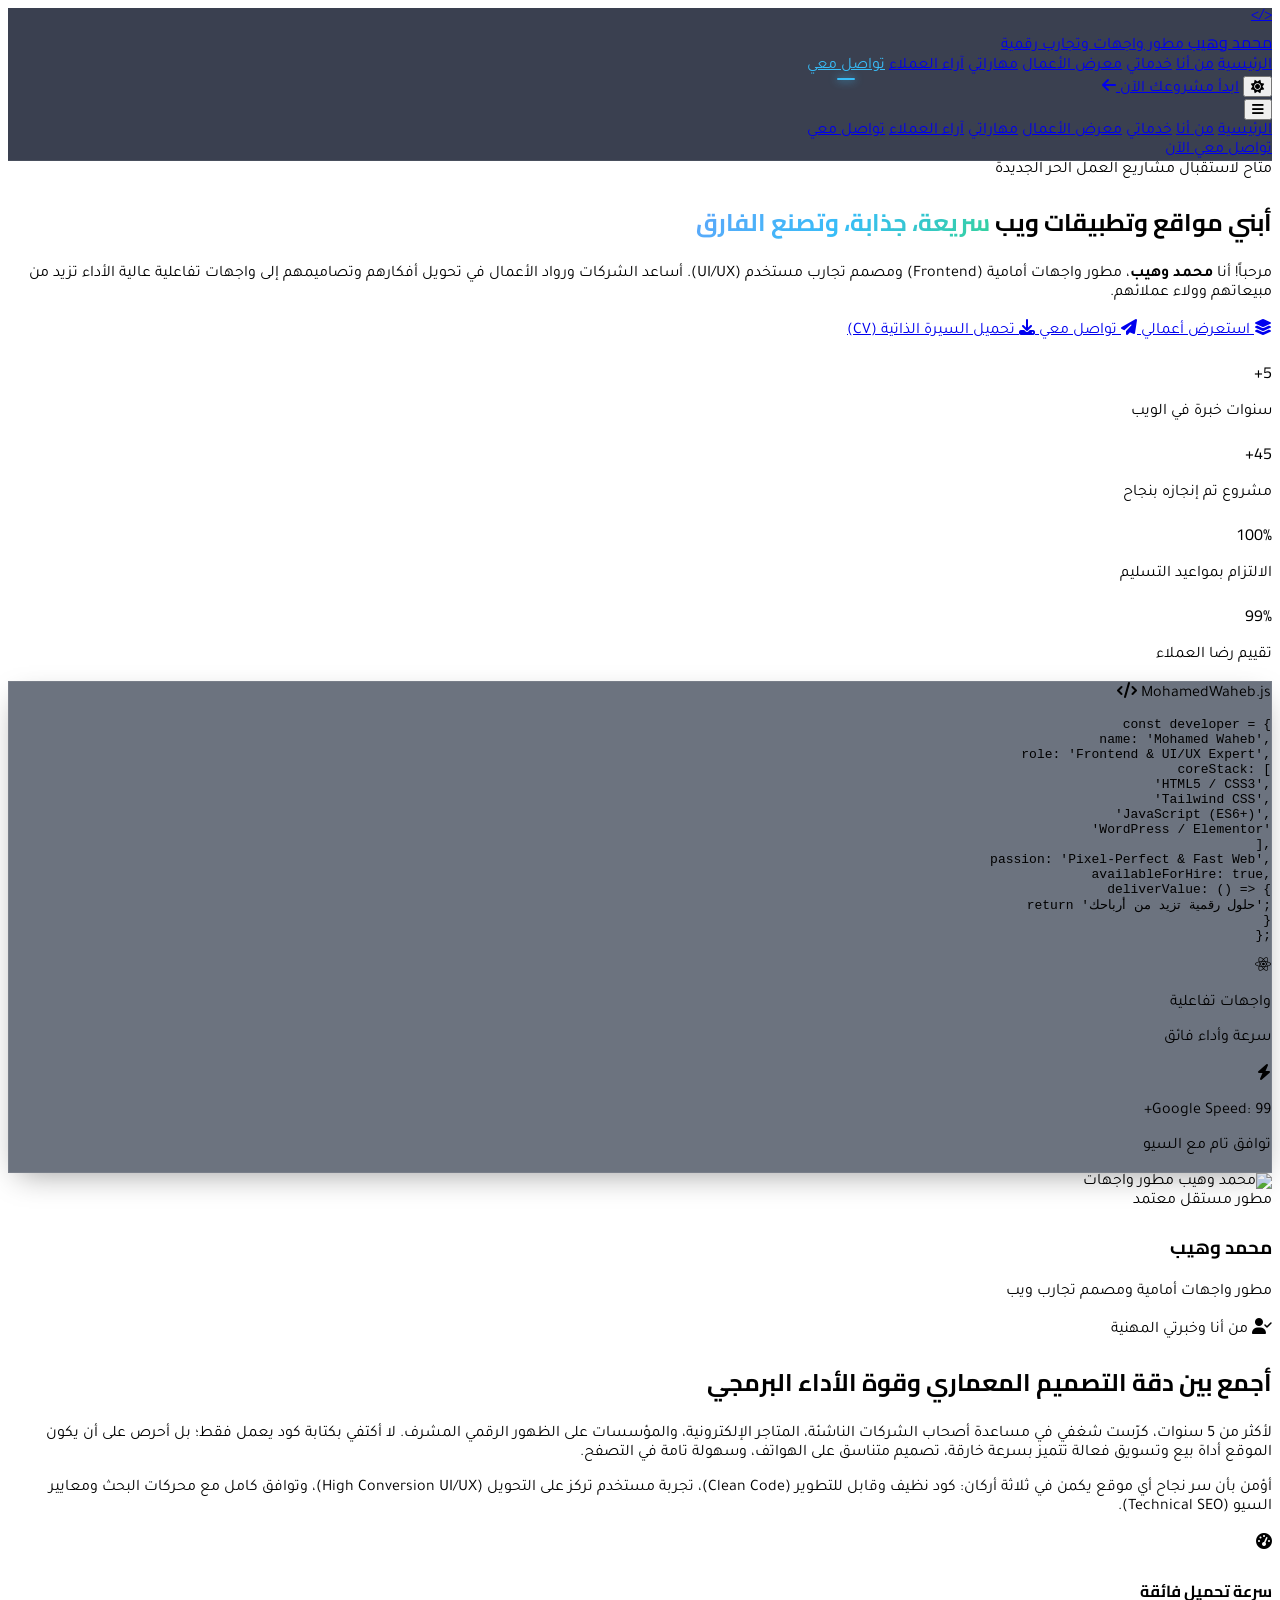
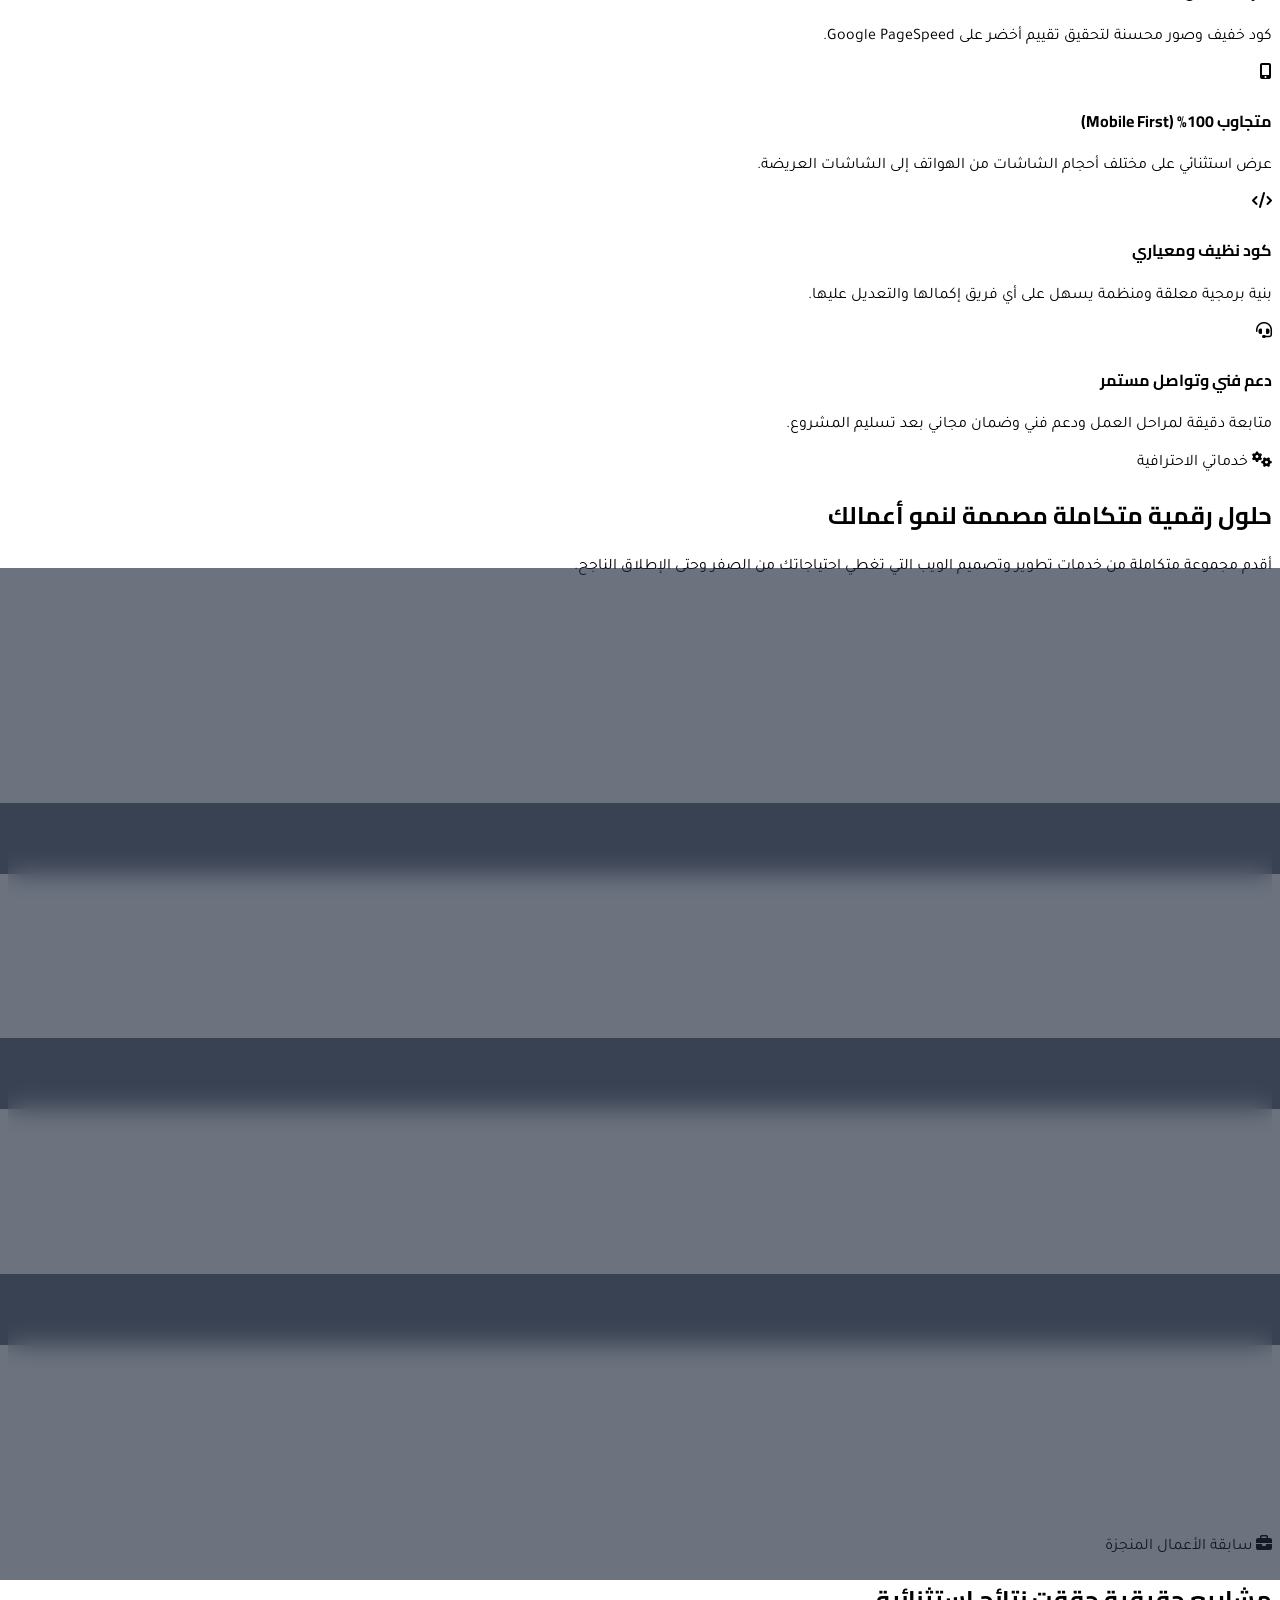
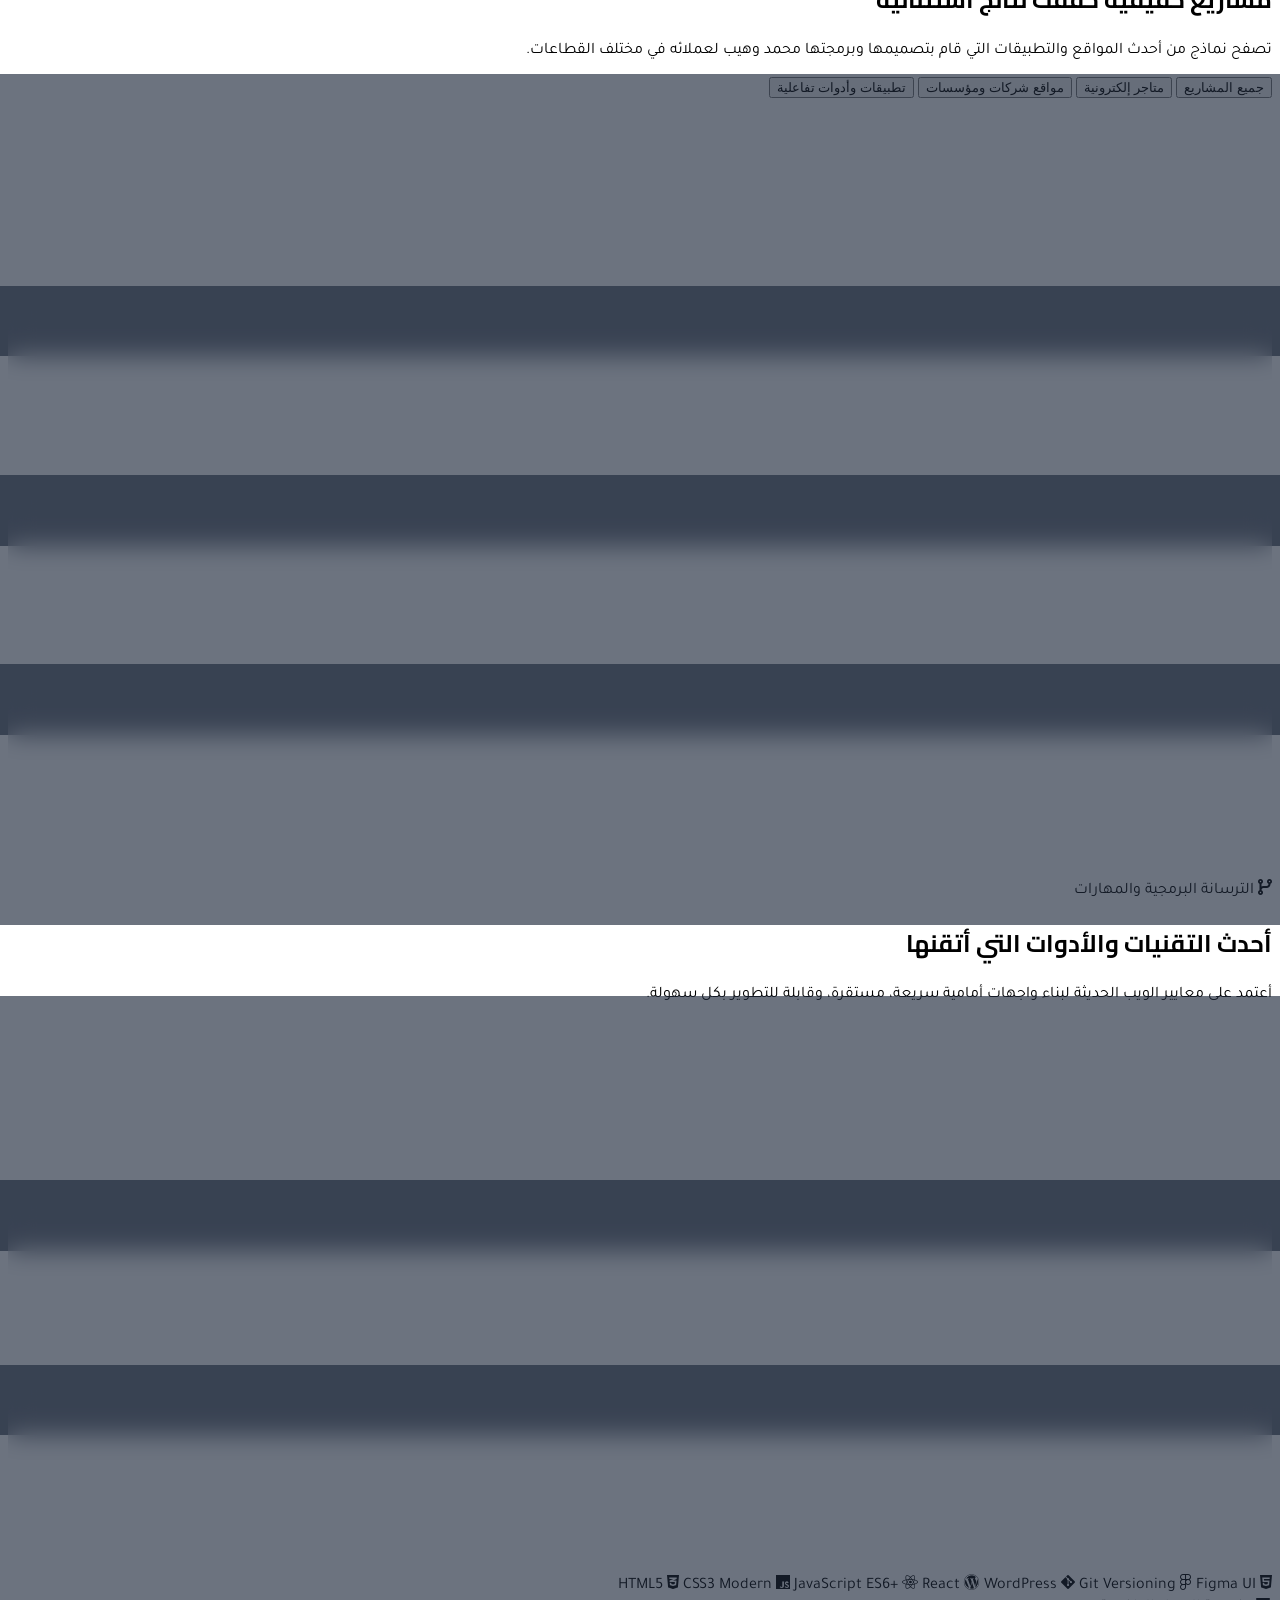
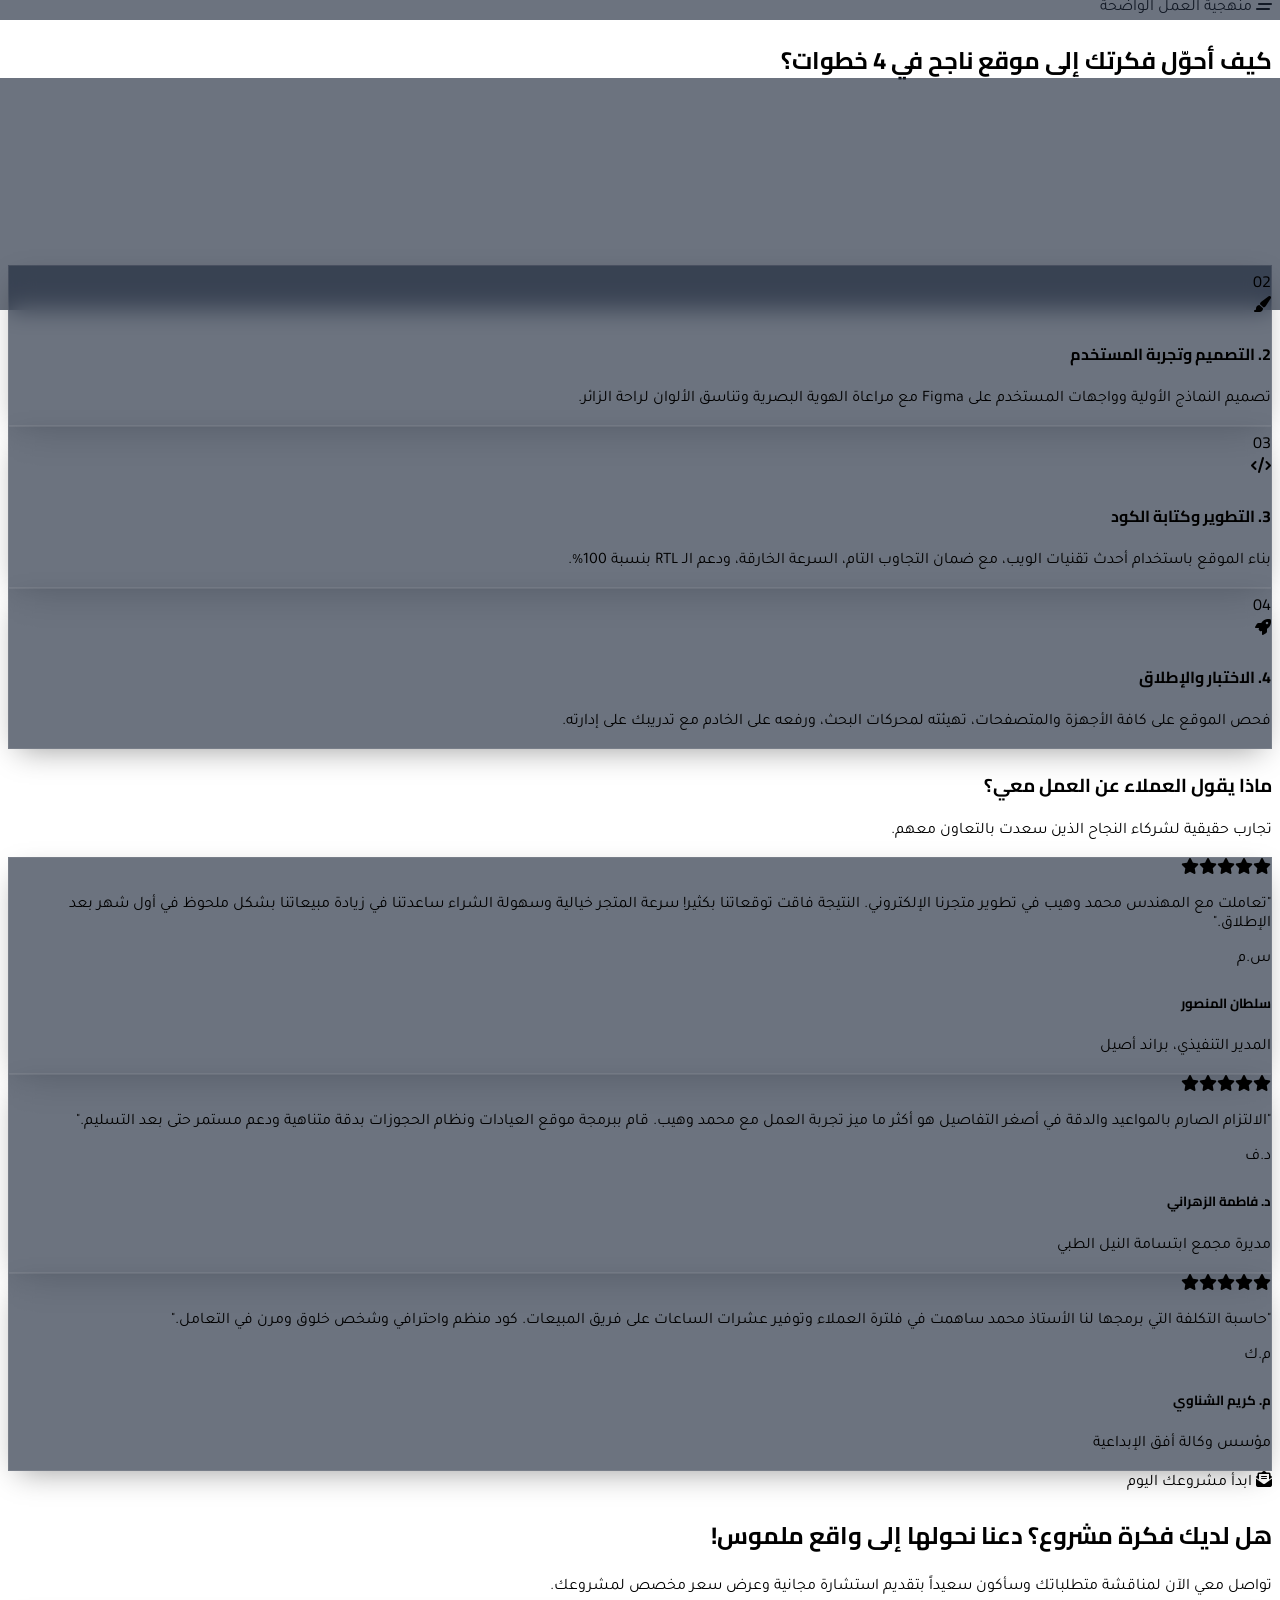
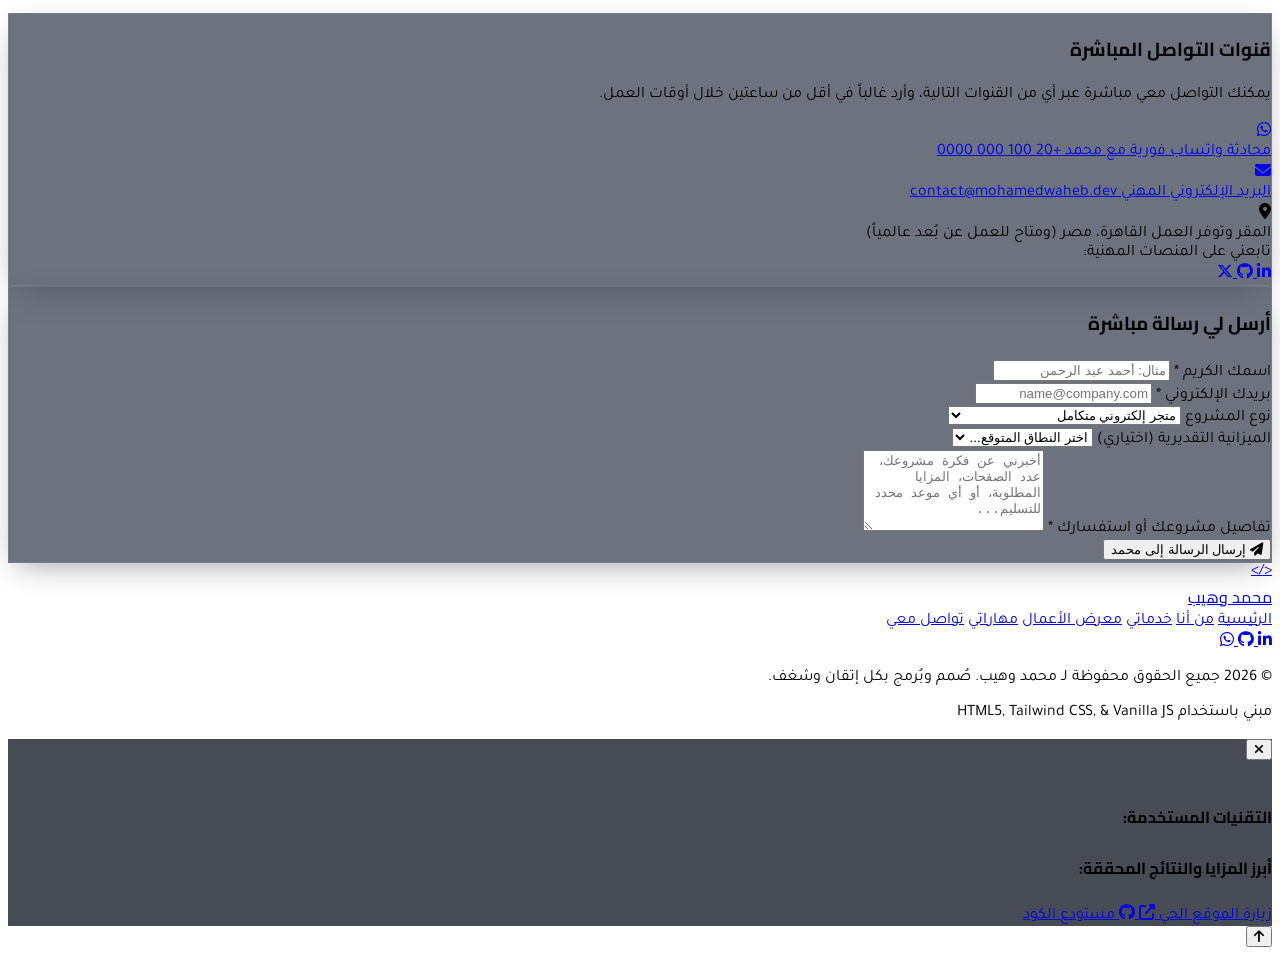
==== mohamed-waheb.html @ 2d51aac2 "feat: Initial commit for Mohamed Waheb Portfolio with GitHub Pages auto-deploy" ====
<!DOCTYPE html>
<html lang="ar" dir="rtl" class="dark">
<head>
  <meta charset="UTF-8">
  <meta name="viewport" content="width=device-width, initial-scale=1.0">
  <meta http-equiv="X-UA-Compatible" content="ie=edge">
  <title>محمد وهيب | مطور واجهات أمامية ومصمم مواقع وتطبيقات ويب (Frontend & UI/UX Developer)</title>
  
  <!-- تعريف الميتا لمحركات البحث والشبكات الاجتماعية (SEO Meta Tags) -->
  <meta name="description" content="معرض أعمال وموقع شخصي لمحمد وهيب، مطور واجهات أمامية ومصمم تجارب مستخدم حر. متخصص في بناء مواقع شركات ومتاجر إلكترونية وحلول ويب سريعة وعصرية.">
  <meta name="keywords" content="محمد وهيب, Mohamed Waheb, مطور واجهات أمامية, مصمم مواقع, برمجة ويب, Tailwind CSS, JavaScript, مطور فرونت إند, Freelance Web Developer, معارض أعمال">
  <meta name="author" content="محمد وهيب">
  
  <!-- Tailwind CSS CDN -->
  <script src="https://cdn.tailwindcss.com"></script>
  <script>
    tailwind.config = {
      darkMode: 'class',
      theme: {
        extend: {
          colors: {
            brand: {
              50: '#f0f9ff',
              100: '#e0f2fe',
              200: '#bae6fd',
              300: '#7dd3fc',
              400: '#38bdf8',
              500: '#0ea5e9',
              600: '#0284c7',
              700: '#0369a1',
              800: '#075985',
              900: '#0c4a6e',
            },
            darkBg: '#0b0f19',
            darkCard: '#131b2e',
            darkBorder: '#1e293b'
          },
          fontFamily: {
            heading: ['Cairo', 'sans-serif'],
            body: ['Tajawal', 'sans-serif'],
          }
        }
      }
    }
  </script>

  <!-- Google Fonts: Cairo & Tajawal -->
  <link rel="preconnect" href="https://fonts.googleapis.com">
  <link rel="preconnect" href="https://fonts.gstatic.com" crossorigin>
  <link href="https://fonts.googleapis.com/css2?family=Cairo:wght@400;600;700;800;900&family=Tajawal:wght@400;500;700;800&display=swap" rel="stylesheet">

  <!-- Font Awesome 6 Icons -->
  <link rel="stylesheet" href="https://cdnjs.cloudflare.com/ajax/libs/font-awesome/6.5.1/css/all.min.css">

  <!-- ملف التنسيقات المخصص -->
  <style>
/* ==========================================================================
   ملف التنسيقات الإضافية والمخصصة (Custom Styles & Animations)
   لـ موقع معرض الأعمال الشخصي (Portfolio) - محمد وهيب
   ========================================================================== */

/* استيراد الخطوط العربية الفاخرة من Google Fonts */
@import url('https://fonts.googleapis.com/css2?family=Cairo:wght@300;400;500;600;700;800;900&family=Tajawal:wght@300;400;500;700;800&display=swap');

:root {
  --font-heading: 'Cairo', system-ui, -apple-system, sans-serif;
  --font-body: 'Tajawal', system-ui, -apple-system, sans-serif;
  
  /* ألوان النيون والتوهج */
  --primary-glow: rgba(59, 130, 246, 0.5);
  --accent-glow: rgba(14, 165, 233, 0.4);
  --emerald-glow: rgba(16, 185, 129, 0.4);
}

/* التمرير السلس وتنسيق الخطوط */
html {
  scroll-behavior: smooth;
  font-family: var(--font-body);
}

body {
  font-family: var(--font-body);
  overflow-x: hidden;
  direction: rtl;
  text-align: right;
}

h1, h2, h3, h4, h5, h6, .font-heading {
  font-family: var(--font-heading);
}

/* شريط التمرير المخصص (Custom Scrollbar) */
::-webkit-scrollbar {
  width: 9px;
}

::-webkit-scrollbar-track {
  background: #0f172a;
}

::-webkit-scrollbar-thumb {
  background: #334155;
  border-radius: 6px;
  border: 2px solid #0f172a;
}

::-webkit-scrollbar-thumb:hover {
  background: #3b82f6;
}

/* تأثيرات الزجاج الشفاف الفاخر (Glassmorphism) */
.glass-nav {
  background: rgba(15, 23, 42, 0.82);
  backdrop-filter: blur(16px);
  -webkit-backdrop-filter: blur(16px);
  border-bottom: 1px solid rgba(255, 255, 255, 0.08);
}

.light .glass-nav {
  background: rgba(255, 255, 255, 0.88);
  border-bottom: 1px solid rgba(0, 0, 0, 0.06);
}

.glass-card {
  background: rgba(30, 41, 59, 0.65);
  backdrop-filter: blur(12px);
  -webkit-backdrop-filter: blur(12px);
  border: 1px solid rgba(255, 255, 255, 0.08);
  box-shadow: 0 10px 30px -10px rgba(0, 0, 0, 0.4);
  transition: all 0.35s cubic-bezier(0.4, 0, 0.2, 1);
}

.light .glass-card {
  background: rgba(255, 255, 255, 0.85);
  border: 1px solid rgba(226, 232, 240, 0.8);
  box-shadow: 0 10px 30px -10px rgba(0, 0, 0, 0.06);
}

.glass-card:hover {
  transform: translateY(-5px);
  border-color: rgba(59, 130, 246, 0.4);
  box-shadow: 0 20px 35px -12px rgba(59, 130, 246, 0.2);
}

/* تأثير التوهج المخصص (Glow Effects) */
.glow-primary {
  box-shadow: 0 0 25px var(--primary-glow);
}

.glow-accent {
  box-shadow: 0 0 25px var(--accent-glow);
}

.text-gradient {
  background: linear-gradient(135deg, #60a5fa 0%, #38bdf8 50%, #34d399 100%);
  -webkit-background-clip: text;
  -webkit-text-fill-color: transparent;
}

.text-gradient-purple {
  background: linear-gradient(135deg, #a78bfa 0%, #60a5fa 100%);
  -webkit-background-clip: text;
  -webkit-text-fill-color: transparent;
}

/* خطوط خلفية شبكية ديناميكية (Grid Background) */
.bg-grid-pattern {
  background-size: 40px 40px;
  background-image: 
    linear-gradient(to right, rgba(255, 255, 255, 0.04) 1px, transparent 1px),
    linear-gradient(to bottom, rgba(255, 255, 255, 0.04) 1px, transparent 1px);
}

.light .bg-grid-pattern {
  background-image: 
    linear-gradient(to right, rgba(0, 0, 0, 0.04) 1px, transparent 1px),
    linear-gradient(to bottom, rgba(0, 0, 0, 0.04) 1px, transparent 1px);
}

/* حركة عائمة (Float Animation) */
@keyframes float {
  0%, 100% {
    transform: translateY(0px) rotate(0deg);
  }
  50% {
    transform: translateY(-10px) rotate(1deg);
  }
}

.animate-float-slow {
  animation: float 6s ease-in-out infinite;
}

.animate-float-delayed {
  animation: float 7s ease-in-out 2s infinite;
}

/* تأثير النبض الخافت للأضواء الخلفية */
@keyframes pulseGlow {
  0%, 100% {
    opacity: 0.4;
    transform: scale(1);
  }
  50% {
    opacity: 0.7;
    transform: scale(1.08);
  }
}

.animate-pulse-glow {
  animation: pulseGlow 8s ease-in-out infinite;
}

/* أنيميشن ظهور بطاقات المشاريع عند التصفية */
@keyframes projectFadeIn {
  from {
    opacity: 0;
    transform: translateY(16px) scale(0.97);
  }
  to {
    opacity: 1;
    transform: translateY(0) scale(1);
  }
}

.project-item {
  transition: all 0.4s cubic-bezier(0.4, 0, 0.2, 1);
}

.project-item.fade-in {
  animation: projectFadeIn 0.45s ease-out forwards;
}

.project-item.hide {
  display: none;
}

/* تصميم حالة النشاط في شريط التنقل والأزرار */
.nav-link.active {
  color: #38bdf8 !important;
  position: relative;
}

.nav-link.active::after {
  content: '';
  position: absolute;
  bottom: -6px;
  right: 50%;
  transform: translateX(50%);
  width: 18px;
  height: 2.5px;
  background: #38bdf8;
  border-radius: 9999px;
  box-shadow: 0 0 8px #38bdf8;
}

/* تنسيق المودال (نافذة التفاصيل المنبثقة) */
.modal-backdrop {
  background: rgba(10, 15, 29, 0.75);
  backdrop-filter: blur(8px);
}

/* إشعار التوست (Toast Notification) */
#toastNotification {
  transform: translateY(120%);
  transition: transform 0.4s cubic-bezier(0.175, 0.885, 0.32, 1.275);
}

#toastNotification.show {
  transform: translateY(0);
}

</style>
</head>

<body class="bg-[#0b0f19] text-slate-200 antialiased selection:bg-sky-500 selection:text-white transition-colors duration-300">

  <!-- ==========================================================================
       1. الشريط العلوي والتنقل (Sticky Navbar)
       ========================================================================== -->
  <header id="mainNav" class="fixed top-0 left-0 right-0 z-50 transition-all duration-300 glass-nav">
    <div class="max-w-7xl mx-auto px-4 sm:px-6 lg:px-8">
      <div class="flex items-center justify-between h-20">
        
        <!-- الشعار الشخصي -->
        <a href="#hero" class="flex items-center gap-3 group">
          <div class="w-11 h-11 rounded-xl bg-gradient-to-br from-sky-500 to-indigo-600 flex items-center justify-center text-white font-bold text-lg shadow-lg shadow-sky-500/25 group-hover:scale-105 transition-transform">
            <span class="font-mono">&lt;/&gt;</span>
          </div>
          <div>
            <span class="font-heading font-extrabold text-xl tracking-tight text-white block">محمد وهيب</span>
            <span class="text-xs text-sky-400 font-medium">مطور واجهات وتجارب رقمية</span>
          </div>
        </a>

        <!-- روابط القائمة لشاشات الكمبيوتر -->
        <nav class="hidden lg:flex items-center gap-8 text-sm font-medium text-slate-300">
          <a href="#hero" class="nav-link active hover:text-sky-400 transition-colors py-1">الرئيسية</a>
          <a href="#about" class="nav-link hover:text-sky-400 transition-colors py-1">من أنا</a>
          <a href="#services" class="nav-link hover:text-sky-400 transition-colors py-1">خدماتي</a>
          <a href="#portfolio" class="nav-link hover:text-sky-400 transition-colors py-1">معرض الأعمال</a>
          <a href="#skills" class="nav-link hover:text-sky-400 transition-colors py-1">مهاراتي</a>
          <a href="#testimonials" class="nav-link hover:text-sky-400 transition-colors py-1">آراء العملاء</a>
          <a href="#contact" class="nav-link hover:text-sky-400 transition-colors py-1">تواصل معي</a>
        </nav>

        <!-- أزرار الإجراء السريع وزر النمط -->
        <div class="hidden sm:flex items-center gap-4">
          <!-- زر التبديل بين الوضع الليلي والنهاري -->
          <button id="themeToggle" type="button" aria-label="تبديل الوضع" class="w-10 h-10 rounded-xl bg-slate-800/80 border border-slate-700/60 flex items-center justify-center hover:bg-slate-700 text-slate-300 transition-all">
            <i id="themeIcon" class="fas fa-sun text-amber-400 text-lg"></i>
          </button>

          <!-- زر تحميل السيرة الذاتية أو التواصل -->
          <a href="#contact" class="inline-flex items-center gap-2 px-5 py-2.5 rounded-xl bg-gradient-to-r from-sky-500 to-blue-600 text-white font-semibold text-sm shadow-lg shadow-sky-500/25 hover:shadow-sky-500/40 hover:-translate-y-0.5 transition-all">
            <span>ابدأ مشروعك الآن</span>
            <i class="fas fa-arrow-left text-xs"></i>
          </a>
        </div>

        <!-- زر القائمة للهواتف (Hamburger) -->
        <div class="flex items-center gap-2 lg:hidden">
          <button id="mobileMenuBtn" aria-label="فتح القائمة" class="p-2.5 rounded-xl bg-slate-800/80 border border-slate-700 text-slate-200 hover:text-white">
            <i class="fas fa-bars text-xl"></i>
          </button>
        </div>

      </div>
    </div>

    <!-- القائمة المنسدلة للهواتف الذكية (Mobile Menu Drawer) -->
    <div id="mobileMenu" class="hidden lg:hidden bg-slate-900/95 border-b border-slate-800 px-4 pt-3 pb-6 space-y-3 backdrop-blur-xl">
      <a href="#hero" class="mobile-nav-link block px-3 py-2 rounded-lg text-base font-medium text-slate-200 hover:bg-slate-800 hover:text-sky-400">الرئيسية</a>
      <a href="#about" class="mobile-nav-link block px-3 py-2 rounded-lg text-base font-medium text-slate-200 hover:bg-slate-800 hover:text-sky-400">من أنا</a>
      <a href="#services" class="mobile-nav-link block px-3 py-2 rounded-lg text-base font-medium text-slate-200 hover:bg-slate-800 hover:text-sky-400">خدماتي</a>
      <a href="#portfolio" class="mobile-nav-link block px-3 py-2 rounded-lg text-base font-medium text-slate-200 hover:bg-slate-800 hover:text-sky-400">معرض الأعمال</a>
      <a href="#skills" class="mobile-nav-link block px-3 py-2 rounded-lg text-base font-medium text-slate-200 hover:bg-slate-800 hover:text-sky-400">مهاراتي</a>
      <a href="#testimonials" class="mobile-nav-link block px-3 py-2 rounded-lg text-base font-medium text-slate-200 hover:bg-slate-800 hover:text-sky-400">آراء العملاء</a>
      <a href="#contact" class="mobile-nav-link block px-3 py-2 rounded-lg text-base font-medium text-slate-200 hover:bg-slate-800 hover:text-sky-400">تواصل معي</a>
      <div class="pt-4 border-t border-slate-800 flex items-center justify-between">
        <a href="#contact" class="w-full text-center py-2.5 rounded-xl bg-sky-500 text-white font-semibold text-sm">تواصل معي الآن</a>
      </div>
    </div>
  </header>


  <!-- ==========================================================================
       2. القسم الترحيبي (Hero Section)
       ========================================================================== -->
  <section id="hero" class="relative pt-36 pb-20 md:pt-44 md:pb-28 overflow-hidden bg-grid-pattern">
    <!-- توهجات ضوئية خلفية ناعمة -->
    <div class="absolute top-1/4 right-1/4 w-96 h-96 bg-sky-500/15 rounded-full blur-3xl pointer-events-none animate-pulse-glow"></div>
    <div class="absolute bottom-10 left-10 w-80 h-80 bg-indigo-500/15 rounded-full blur-3xl pointer-events-none animate-pulse-glow"></div>

    <div class="max-w-7xl mx-auto px-4 sm:px-6 lg:px-8 relative z-10">
      <div class="grid grid-cols-1 lg:grid-cols-12 gap-12 items-center">
        
        <!-- العمود الأيمن: النص الترويجي والأزرار -->
        <div class="lg:col-span-7 space-y-7 text-center lg:text-right">
          
          <!-- شارة التوفر للعمل الحر -->
          <div class="inline-flex items-center gap-2.5 px-4 py-2 rounded-full bg-slate-800/90 border border-slate-700/80 shadow-inner">
            <span class="relative flex h-3 w-3">
              <span class="animate-ping absolute inline-flex h-full w-full rounded-full bg-emerald-400 opacity-75"></span>
              <span class="relative inline-flex rounded-full h-3 w-3 bg-emerald-500"></span>
            </span>
            <span class="text-xs md:text-sm font-semibold text-slate-300">متاح لاستقبال مشاريع العمل الحر الجديدة</span>
          </div>

          <!-- العنوان الرئيسي -->
          <h1 class="text-3xl sm:text-4xl md:text-5xl lg:text-6xl font-extrabold font-heading text-white leading-tight">
            أبني مواقع وتطبيقات ويب 
            <span class="text-gradient block mt-2">سريعة، جذابة، وتصنع الفارق</span>
          </h1>

          <!-- الوصف الترويجي القصير -->
          <p class="text-base sm:text-lg md:text-xl text-slate-300 max-w-2xl leading-relaxed mx-auto lg:mx-0">
            مرحباً! أنا <strong class="text-white">محمد وهيب</strong>، مطور واجهات أمامية (Frontend) ومصمم تجارب مستخدم (UI/UX). أساعد الشركات ورواد الأعمال في تحويل أفكارهم وتصاميمهم إلى واجهات تفاعلية عالية الأداء تزيد من مبيعاتهم وولاء عملائهم.
          </p>

          <!-- أزرار الدعوة إلى اتخاذ إجراء (CTAs) -->
          <div class="flex flex-wrap items-center justify-center lg:justify-start gap-4 pt-2">
            <a href="#portfolio" class="inline-flex items-center justify-center gap-3 px-7 py-4 rounded-xl bg-gradient-to-r from-sky-500 via-sky-600 to-blue-600 text-white font-bold text-base shadow-xl shadow-sky-500/25 hover:shadow-sky-500/40 hover:-translate-y-1 transition-all">
              <i class="fas fa-layer-group"></i>
              <span>استعرض أعمالي</span>
            </a>

            <a href="#contact" class="inline-flex items-center justify-center gap-3 px-7 py-4 rounded-xl bg-slate-800/80 hover:bg-slate-700/80 border border-slate-700 text-slate-200 hover:text-white font-semibold text-base transition-all">
              <i class="fas fa-paper-plane text-sky-400"></i>
              <span>تواصل معي</span>
            </a>

            <a href="#contact" download class="inline-flex items-center justify-center gap-2 px-5 py-4 rounded-xl text-slate-400 hover:text-sky-400 text-sm font-medium transition-colors">
              <i class="fas fa-download"></i>
              <span>تحميل السيرة الذاتية (CV)</span>
            </a>
          </div>

          <!-- إحصائيات سريعة بالهيرو -->
          <div class="pt-8 border-t border-slate-800/80 grid grid-cols-2 sm:grid-cols-4 gap-6 text-center lg:text-right">
            <div>
              <p class="text-2xl sm:text-3xl font-extrabold font-heading text-white counter-value" data-target="5" data-suffix="+">0</p>
              <p class="text-xs sm:text-sm text-slate-400 mt-1">سنوات خبرة في الويب</p>
            </div>
            <div>
              <p class="text-2xl sm:text-3xl font-extrabold font-heading text-white counter-value" data-target="45" data-suffix="+">0</p>
              <p class="text-xs sm:text-sm text-slate-400 mt-1">مشروع تم إنجازه بنجاح</p>
            </div>
            <div>
              <p class="text-2xl sm:text-3xl font-extrabold font-heading text-emerald-400 counter-value" data-target="100" data-suffix="%">0</p>
              <p class="text-xs sm:text-sm text-slate-400 mt-1">الالتزام بمواعيد التسليم</p>
            </div>
            <div>
              <p class="text-2xl sm:text-3xl font-extrabold font-heading text-sky-400 counter-value" data-target="99" data-suffix="%">0</p>
              <p class="text-xs sm:text-sm text-slate-400 mt-1">تقييم رضا العملاء</p>
            </div>
          </div>

        </div>

        <!-- العمود الأيسر: المجسم البصري وكود المعاينة التفاعلي -->
        <div class="lg:col-span-5 relative flex items-center justify-center">
          
          <!-- بطاقة المحاكاة البرمجية الفاخرة (Code Mockup Card) -->
          <div class="w-full max-w-md bg-slate-900/90 border border-slate-800 rounded-2xl shadow-2xl p-6 relative z-10 glass-card">
            
            <!-- أزرار نافذة نظام التشغيل -->
            <div class="flex items-center justify-between pb-4 mb-4 border-b border-slate-800 text-xs text-slate-400">
              <div class="flex items-center gap-2">
                <span class="w-3 h-3 rounded-full bg-rose-500 inline-block"></span>
                <span class="w-3 h-3 rounded-full bg-amber-500 inline-block"></span>
                <span class="w-3 h-3 rounded-full bg-emerald-500 inline-block"></span>
              </div>
              <span class="font-mono text-xs text-slate-400">MohamedWaheb.js</span>
              <i class="fas fa-code text-slate-500"></i>
            </div>

            <!-- مقتطف كود تعريفي منمق باسم محمد وهيب -->
            <pre class="font-mono text-xs sm:text-sm text-slate-300 overflow-x-auto leading-relaxed" dir="ltr"><code><span class="text-purple-400">const</span> <span class="text-sky-400">developer</span> = {
  <span class="text-slate-400">name:</span> <span class="text-emerald-400">'Mohamed Waheb'</span>,
  <span class="text-slate-400">role:</span> <span class="text-emerald-400">'Frontend & UI/UX Expert'</span>,
  <span class="text-slate-400">coreStack:</span> [
    <span class="text-amber-300">'HTML5 / CSS3'</span>,
    <span class="text-sky-300">'Tailwind CSS'</span>,
    <span class="text-yellow-300">'JavaScript (ES6+)'</span>,
    <span class="text-indigo-300">'WordPress / Elementor'</span>
  ],
  <span class="text-slate-400">passion:</span> <span class="text-emerald-400">'Pixel-Perfect & Fast Web'</span>,
  <span class="text-slate-400">availableForHire:</span> <span class="text-rose-400">true</span>,
  <span class="text-purple-400">deliverValue:</span> () => {
    <span class="text-purple-400">return</span> <span class="text-emerald-400">'حلول رقمية تزيد من أرباحك'</span>;
  }
};</code></pre>

            <!-- بطاقة مهارة عائمة 1 -->
            <div class="absolute -top-5 -left-5 bg-slate-800 border border-slate-700 px-4 py-2.5 rounded-xl shadow-xl flex items-center gap-3 animate-float-slow">
              <i class="fab fa-react text-sky-400 text-xl"></i>
              <div>
                <p class="text-xs font-bold text-white">واجهات تفاعلية</p>
                <p class="text-[10px] text-slate-400">سرعة وأداء فائق</p>
              </div>
            </div>

            <!-- بطاقة مهارة عائمة 2 -->
            <div class="absolute -bottom-6 -right-4 bg-slate-800 border border-slate-700 px-4 py-2.5 rounded-xl shadow-xl flex items-center gap-3 animate-float-delayed">
              <i class="fas fa-bolt text-amber-400 text-xl"></i>
              <div>
                <p class="text-xs font-bold text-white">Google Speed: 99+</p>
                <p class="text-[10px] text-slate-400">توافق تام مع السيو</p>
              </div>
            </div>

          </div>

        </div>

      </div>
    </div>
  </section>


  <!-- ==========================================================================
       3. قسم من أنا (About Me Section)
       ========================================================================== -->
  <section id="about" class="py-24 bg-slate-900/50 relative border-t border-b border-slate-800/60">
    <div class="max-w-7xl mx-auto px-4 sm:px-6 lg:px-8">
      
      <div class="grid grid-cols-1 lg:grid-cols-12 gap-12 items-center">
        
        <!-- الصورة الرمزية ومربعات الثقة -->
        <div class="lg:col-span-5 space-y-6">
          <div class="relative rounded-3xl overflow-hidden border border-slate-700/80 shadow-2xl group">
            <img src="https://images.unsplash.com/photo-1507003211169-0a1dd7228f2d?auto=format&fit=crop&w=700&q=80" alt="محمد وهيب مطور واجهات" class="w-full h-96 object-cover object-center group-hover:scale-105 transition-transform duration-500">
            <div class="absolute inset-0 bg-gradient-to-t from-slate-950 via-slate-950/40 to-transparent"></div>
            
            <div class="absolute bottom-6 right-6 left-6 text-right">
              <span class="px-3 py-1 rounded-full text-xs font-semibold bg-sky-500/20 text-sky-400 border border-sky-500/30">مطور مستقل معتمد</span>
              <h3 class="text-2xl font-bold font-heading text-white mt-2">محمد وهيب</h3>
              <p class="text-sm text-slate-300">مطور واجهات أمامية ومصمم تجارب ويب</p>
            </div>
          </div>
        </div>

        <!-- النصوص والمعلومات التوضيحية -->
        <div class="lg:col-span-7 space-y-6">
          <div class="inline-flex items-center gap-2 px-3.5 py-1.5 rounded-lg bg-sky-500/10 text-sky-400 border border-sky-500/20 text-xs font-semibold">
            <i class="fas fa-user-check"></i>
            <span>من أنا وخبرتي المهنية</span>
          </div>

          <h2 class="text-3xl sm:text-4xl font-extrabold font-heading text-white leading-tight">
            أجمع بين دقة التصميم المعماري وقوة الأداء البرمجي
          </h2>

          <p class="text-slate-300 text-base sm:text-lg leading-relaxed">
            لأكثر من 5 سنوات، كرّست شغفي في مساعدة أصحاب الشركات الناشئة، المتاجر الإلكترونية، والمؤسسات على الظهور الرقمي المشرف. لا أكتفي بكتابة كود يعمل فقط؛ بل أحرص على أن يكون الموقع أداة بيع وتسويق فعالة تتميز بسرعة خارقة، تصميم متناسق على الهواتف، وسهولة تامة في التصفح.
          </p>

          <p class="text-slate-400 text-sm sm:text-base leading-relaxed">
            أؤمن بأن سر نجاح أي موقع يكمن في ثلاثة أركان: كود نظيف وقابل للتطوير (Clean Code)، تجربة مستخدم تركز على التحويل (High Conversion UI/UX)، وتوافق كامل مع محركات البحث ومعايير السيو (Technical SEO).
          </p>

          <!-- ركائز ومميزات العمل معي -->
          <div class="grid grid-cols-1 sm:grid-cols-2 gap-4 pt-4">
            <div class="p-4 rounded-xl bg-slate-800/60 border border-slate-700/60 flex items-start gap-3">
              <div class="w-10 h-10 rounded-lg bg-sky-500/10 text-sky-400 flex items-center justify-center shrink-0">
                <i class="fas fa-tachometer-alt"></i>
              </div>
              <div>
                <h4 class="font-bold text-white text-sm font-heading">سرعة تحميل فائقة</h4>
                <p class="text-xs text-slate-400 mt-1">كود خفيف وصور محسنة لتحقيق تقييم أخضر على Google PageSpeed.</p>
              </div>
            </div>

            <div class="p-4 rounded-xl bg-slate-800/60 border border-slate-700/60 flex items-start gap-3">
              <div class="w-10 h-10 rounded-lg bg-emerald-500/10 text-emerald-400 flex items-center justify-center shrink-0">
                <i class="fas fa-mobile-alt"></i>
              </div>
              <div>
                <h4 class="font-bold text-white text-sm font-heading">متجاوب 100% (Mobile First)</h4>
                <p class="text-xs text-slate-400 mt-1">عرض استثنائي على مختلف أحجام الشاشات من الهواتف إلى الشاشات العريضة.</p>
              </div>
            </div>

            <div class="p-4 rounded-xl bg-slate-800/60 border border-slate-700/60 flex items-start gap-3">
              <div class="w-10 h-10 rounded-lg bg-indigo-500/10 text-indigo-400 flex items-center justify-center shrink-0">
                <i class="fas fa-code"></i>
              </div>
              <div>
                <h4 class="font-bold text-white text-sm font-heading">كود نظيف ومعياري</h4>
                <p class="text-xs text-slate-400 mt-1">بنية برمجية معلقة ومنظمة يسهل على أي فريق إكمالها والتعديل عليها.</p>
              </div>
            </div>

            <div class="p-4 rounded-xl bg-slate-800/60 border border-slate-700/60 flex items-start gap-3">
              <div class="w-10 h-10 rounded-lg bg-amber-500/10 text-amber-400 flex items-center justify-center shrink-0">
                <i class="fas fa-headset"></i>
              </div>
              <div>
                <h4 class="font-bold text-white text-sm font-heading">دعم فني وتواصل مستمر</h4>
                <p class="text-xs text-slate-400 mt-1">متابعة دقيقة لمراحل العمل ودعم فني وضمان مجاني بعد تسليم المشروع.</p>
              </div>
            </div>
          </div>

        </div>

      </div>

    </div>
  </section>


  <!-- ==========================================================================
       4. قسم الخدمات المقدمة (Services Section)
       ========================================================================== -->
  <section id="services" class="py-24 relative">
    <div class="max-w-7xl mx-auto px-4 sm:px-6 lg:px-8">
      
      <!-- عنوان القسم -->
      <div class="text-center max-w-3xl mx-auto mb-16 space-y-4">
        <div class="inline-flex items-center gap-2 px-3.5 py-1.5 rounded-lg bg-sky-500/10 text-sky-400 border border-sky-500/20 text-xs font-semibold">
          <i class="fas fa-cogs"></i>
          <span>خدماتي الاحترافية</span>
        </div>
        <h2 class="text-3xl sm:text-4xl font-extrabold font-heading text-white">
          حلول رقمية متكاملة مصممة لنمو أعمالك
        </h2>
        <p class="text-slate-400 text-base">
          أقدم مجموعة متكاملة من خدمات تطوير وتصميم الويب التي تغطي احتياجاتك من الصفر وحتى الإطلاق الناجح.
        </p>
      </div>

      <!-- شبكة بطاقات الخدمات (4 خدمات أساسية) -->
      <div class="grid grid-cols-1 md:grid-cols-2 lg:grid-cols-4 gap-8">
        
        <!-- خدمة 1: مواقع الشركات -->
        <div class="glass-card rounded-2xl p-7 flex flex-col justify-between group">
          <div class="space-y-4">
            <div class="w-14 h-14 rounded-xl bg-sky-500/15 text-sky-400 flex items-center justify-center text-2xl group-hover:bg-sky-500 group-hover:text-white transition-all">
              <i class="fas fa-building"></i>
            </div>
            <h3 class="text-xl font-bold font-heading text-white">مواقع الشركات والمؤسسات</h3>
            <p class="text-sm text-slate-400 leading-relaxed">
              تصميم وتطوير مواقع تعريفية راقية تعكس هوية شركتك، تبرز خدماتك، وتبني الثقة مع عملائك ومستثمريك.
            </p>
            <ul class="space-y-2 pt-2 border-t border-slate-800 text-xs text-slate-300">
              <li class="flex items-center gap-2"><i class="fas fa-check text-emerald-400"></i> تصميم مخصص من الصفر (Pixel-Perfect)</li>
              <li class="flex items-center gap-2"><i class="fas fa-check text-emerald-400"></i> تهيئة محركات البحث (On-Page SEO)</li>
              <li class="flex items-center gap-2"><i class="fas fa-check text-emerald-400"></i> لوحة تحكم سهلة لإدارة المحتوى</li>
            </ul>
          </div>
          <div class="pt-6">
            <a href="#contact" class="inline-flex items-center gap-2 text-xs font-bold text-sky-400 hover:text-sky-300 transition-colors">
              <span>طلب هذه الخدمة</span>
              <i class="fas fa-arrow-left"></i>
            </a>
          </div>
        </div>

        <!-- خدمة 2: المتاجر الإلكترونية -->
        <div class="glass-card rounded-2xl p-7 flex flex-col justify-between group">
          <div class="space-y-4">
            <div class="w-14 h-14 rounded-xl bg-emerald-500/15 text-emerald-400 flex items-center justify-center text-2xl group-hover:bg-emerald-500 group-hover:text-white transition-all">
              <i class="fas fa-shopping-bag"></i>
            </div>
            <h3 class="text-xl font-bold font-heading text-white">المتاجر الإلكترونية المتكاملة</h3>
            <p class="text-sm text-slate-400 leading-relaxed">
              بناء منصات تجارة إلكترونية سلسة تركز على تجربة شراء سريعة تضاعف معدل التحويل وتقلل من السلات المتروكة.
            </p>
            <ul class="space-y-2 pt-2 border-t border-slate-800 text-xs text-slate-300">
              <li class="flex items-center gap-2"><i class="fas fa-check text-emerald-400"></i> ربط بوابات الدفع (مدى، فيزا، آبل باي)</li>
              <li class="flex items-center gap-2"><i class="fas fa-check text-emerald-400"></i> سلة شراء عائمة وسريعة</li>
              <li class="flex items-center gap-2"><i class="fas fa-check text-emerald-400"></i> تتبع الشحنات وإدارة المخزون</li>
            </ul>
          </div>
          <div class="pt-6">
            <a href="#contact" class="inline-flex items-center gap-2 text-xs font-bold text-emerald-400 hover:text-emerald-300 transition-colors">
              <span>طلب هذه الخدمة</span>
              <i class="fas fa-arrow-left"></i>
            </a>
          </div>
        </div>

        <!-- خدمة 3: حاسبات وأدوات تفاعلية -->
        <div class="glass-card rounded-2xl p-7 flex flex-col justify-between group">
          <div class="space-y-4">
            <div class="w-14 h-14 rounded-xl bg-purple-500/15 text-purple-400 flex items-center justify-center text-2xl group-hover:bg-purple-500 group-hover:text-white transition-all">
              <i class="fas fa-calculator"></i>
            </div>
            <h3 class="text-xl font-bold font-heading text-white">أدوات وحاسبات تكلفة تفاعلية</h3>
            <p class="text-sm text-slate-400 leading-relaxed">
              برمجة تطبيقات ويب تفاعلية وأدوات حسابية ذكية تساعد عملاءك على احتساب التكاليف والحصول على عروض أسعار فورية.
            </p>
            <ul class="space-y-2 pt-2 border-t border-slate-800 text-xs text-slate-300">
              <li class="flex items-center gap-2"><i class="fas fa-check text-emerald-400"></i> حسابات ديناميكية فورية بجافاسكريبت</li>
              <li class="flex items-center gap-2"><i class="fas fa-check text-emerald-400"></i> توليد ملفات وتصدير تقارير PDF</li>
              <li class="flex items-center gap-2"><i class="fas fa-check text-emerald-400"></i> لوحات تحكم ومخططات بيانية تفاعلية</li>
            </ul>
          </div>
          <div class="pt-6">
            <a href="#contact" class="inline-flex items-center gap-2 text-xs font-bold text-purple-400 hover:text-purple-300 transition-colors">
              <span>طلب هذه الخدمة</span>
              <i class="fas fa-arrow-left"></i>
            </a>
          </div>
        </div>

        <!-- خدمة 4: صيانة وتسريع المواقع -->
        <div class="glass-card rounded-2xl p-7 flex flex-col justify-between group">
          <div class="space-y-4">
            <div class="w-14 h-14 rounded-xl bg-amber-500/15 text-amber-400 flex items-center justify-center text-2xl group-hover:bg-amber-500 group-hover:text-white transition-all">
              <i class="fas fa-rocket"></i>
            </div>
            <h3 class="text-xl font-bold font-heading text-white">تسريع وتطوير وصيانة المواقع</h3>
            <p class="text-sm text-slate-400 leading-relaxed">
              فحص وتحسين أداء المواقع البطيئة، حل المشاكل البرمجية، وتحديث التقنيات لضمان عمل الموقع بأعلى كفاءة وأمان.
            </p>
            <ul class="space-y-2 pt-2 border-t border-slate-800 text-xs text-slate-300">
              <li class="flex items-center gap-2"><i class="fas fa-check text-emerald-400"></i> ضغط الملفات وتحسين صور WebP</li>
              <li class="flex items-center gap-2"><i class="fas fa-check text-emerald-400"></i> إصلاح أخطاء الاستجابة والتخطيط</li>
              <li class="flex items-center gap-2"><i class="fas fa-check text-emerald-400"></i> حماية وتأمين ضد الثغرات وتحديثات دورية</li>
            </ul>
          </div>
          <div class="pt-6">
            <a href="#contact" class="inline-flex items-center gap-2 text-xs font-bold text-amber-400 hover:text-amber-300 transition-colors">
              <span>طلب هذه الخدمة</span>
              <i class="fas fa-arrow-left"></i>
            </a>
          </div>
        </div>

      </div>

    </div>
  </section>


  <!-- ==========================================================================
       5. قسم معرض الأعمال (Portfolio / Projects Section - القسم الأهم)
       ========================================================================== -->
  <section id="portfolio" class="py-24 bg-slate-900/50 border-t border-b border-slate-800/60 relative">
    <div class="max-w-7xl mx-auto px-4 sm:px-6 lg:px-8">
      
      <!-- عنوان القسم ومقدمته -->
      <div class="text-center max-w-3xl mx-auto mb-12 space-y-4">
        <div class="inline-flex items-center gap-2 px-3.5 py-1.5 rounded-lg bg-sky-500/10 text-sky-400 border border-sky-500/20 text-xs font-semibold">
          <i class="fas fa-briefcase"></i>
          <span>سابقة الأعمال المنجزة</span>
        </div>
        <h2 class="text-3xl sm:text-4xl font-extrabold font-heading text-white">
          مشاريع حقيقية حققت نتائج استثنائية
        </h2>
        <p class="text-slate-400 text-base">
          تصفح نماذج من أحدث المواقع والتطبيقات التي قام بتصميمها وبرمجتها محمد وهيب لعملائه في مختلف القطاعات.
        </p>
      </div>

      <!-- أزرار تصفية وتصنيف المشاريع (Filter Tabs) -->
      <div class="flex flex-wrap items-center justify-center gap-3 mb-14">
        <button type="button" data-filter="all" class="filter-btn active px-6 py-2.5 rounded-xl text-sm font-semibold transition-all bg-sky-500 text-white shadow-md shadow-sky-500/25">
          جميع المشاريع
        </button>
        <button type="button" data-filter="ecommerce" class="filter-btn px-6 py-2.5 rounded-xl text-sm font-semibold transition-all bg-slate-800/80 text-slate-300 hover:bg-slate-700">
          متاجر إلكترونية
        </button>
        <button type="button" data-filter="corporate" class="filter-btn px-6 py-2.5 rounded-xl text-sm font-semibold transition-all bg-slate-800/80 text-slate-300 hover:bg-slate-700">
          مواقع شركات ومؤسسات
        </button>
        <button type="button" data-filter="webapp" class="filter-btn px-6 py-2.5 rounded-xl text-sm font-semibold transition-all bg-slate-800/80 text-slate-300 hover:bg-slate-700">
          تطبيقات وأدوات تفاعلية
        </button>
      </div>

      <!-- شبكة بطاقات المشاريع (Projects Grid) -->
      <div id="projectsGrid" class="grid grid-cols-1 md:grid-cols-2 gap-8 max-w-5xl mx-auto">
        
        <!-- مشروع 1: Tito's Decoration -->
        <div class="project-item rounded-2xl overflow-hidden glass-card flex flex-col justify-between" data-category="corporate">
          <div>
            <div class="relative overflow-hidden group h-64 bg-slate-800">
              <img src="https://images.unsplash.com/photo-1618221195710-dd6b41faaea6?auto=format&fit=crop&w=800&q=80" alt="Tito's Decoration UK" class="w-full h-full object-cover group-hover:scale-105 transition-transform duration-500">
              <div class="absolute inset-0 bg-gradient-to-t from-slate-950/85 via-transparent to-transparent"></div>
              <span class="absolute top-4 right-4 px-3 py-1 rounded-full text-xs font-bold bg-amber-500/90 text-slate-950 shadow-md">تشطيبات وديكور فاخر (UK)</span>
              <span class="absolute bottom-3 left-4 inline-flex items-center gap-1.5 px-2.5 py-1 rounded-full bg-slate-900/80 text-[11px] font-semibold text-emerald-400 border border-emerald-500/30">
                <span class="w-2 h-2 rounded-full bg-emerald-400 animate-pulse"></span>
                <span>منشور حياً على Vercel</span>
              </span>
            </div>
            
            <div class="p-6 space-y-3">
              <h3 class="text-xl font-bold font-heading text-white">شركة "Tito's Decoration" للتشطيبات والديكور</h3>
              <p class="text-sm text-slate-400 leading-relaxed">
                موقع تعريفي بريطاني فاخر لشركة تشطيبات وديكور داخلي بلندن، يبرز المعارض البانورامية وخدمات الدهانات والباركيه مع طلب عروض أسعار تفاعلي.
              </p>
              
              <div class="flex flex-wrap gap-1.5 pt-2">
                <span class="px-2.5 py-1 rounded-md text-[11px] font-medium bg-slate-800 text-sky-400 border border-slate-700">HTML5</span>
                <span class="px-2.5 py-1 rounded-md text-[11px] font-medium bg-slate-800 text-amber-400 border border-slate-700">Tailwind CSS</span>
                <span class="px-2.5 py-1 rounded-md text-[11px] font-medium bg-slate-800 text-purple-400 border border-slate-700">Cinzel & Poppins</span>
                <span class="px-2.5 py-1 rounded-md text-[11px] font-medium bg-slate-800 text-emerald-400 border border-slate-700">Fit-Out UI</span>
              </div>
            </div>
          </div>

          <div class="p-6 pt-0 flex items-center justify-between gap-2 border-t border-slate-800/80 mt-4">
            <button type="button" data-project-id="project-1" class="view-details-btn inline-flex items-center gap-1.5 text-xs font-bold text-slate-300 hover:text-sky-400 transition-colors">
              <i class="fas fa-info-circle"></i>
              <span>تفاصيل</span>
            </button>
            <div class="flex items-center gap-2">
              <a href="../titos-calculator/" class="inline-flex items-center gap-1.5 px-3 py-2 rounded-xl bg-amber-500/20 hover:bg-amber-500/30 text-amber-300 border border-amber-500/40 text-xs font-bold transition-all" title="فتح آلة حساب تكاليف الديكور">
                <i class="fas fa-calculator text-[11px]"></i>
                <span>آلة الحساب</span>
              </a>
              <a href="https://titos-bay.vercel.app/" target="_blank" rel="noopener noreferrer" class="inline-flex items-center gap-1.5 px-3.5 py-2 rounded-xl bg-sky-500 hover:bg-sky-600 text-white text-xs font-bold transition-all shadow-lg shadow-sky-500/20">
                <span>الموقع الحي</span>
                <i class="fas fa-external-link-alt text-[10px]"></i>
              </a>
            </div>
          </div>
        </div>

        <!-- مشروع 2: Nile Smile Dental Clinic -->
        <div class="project-item rounded-2xl overflow-hidden glass-card flex flex-col justify-between" data-category="corporate webapp">
          <div>
            <div class="relative overflow-hidden group h-64 bg-slate-800">
              <img src="https://images.unsplash.com/photo-1576091160399-112ba8d25d1d?auto=format&fit=crop&w=800&q=80" alt="ابتسامة النيل لطب الأسنان" class="w-full h-full object-cover group-hover:scale-105 transition-transform duration-500">
              <div class="absolute inset-0 bg-gradient-to-t from-slate-950/85 via-transparent to-transparent"></div>
              <span class="absolute top-4 right-4 px-3 py-1 rounded-full text-xs font-bold bg-sky-500 text-white shadow-md">مركز طبي ونظام حجز</span>
              <span class="absolute bottom-3 left-4 inline-flex items-center gap-1.5 px-2.5 py-1 rounded-full bg-slate-900/80 text-[11px] font-semibold text-emerald-400 border border-emerald-500/30">
                <span class="w-2 h-2 rounded-full bg-emerald-400 animate-pulse"></span>
                <span>منشور حياً على Vercel</span>
              </span>
            </div>
            
            <div class="p-6 space-y-3">
              <h3 class="text-xl font-bold font-heading text-white">مركز "ابتسامة النيل" لطب الأسنان</h3>
              <p class="text-sm text-slate-400 leading-relaxed">
                بوابة طبية متكاملة لعيادة أسنان تتيح للمرضى حجز المواعيد، مقارنة صور قبل وبعد العلاج بالسحب، واستلام إيصال رقمي مؤكد وتأكيد واتساب.
              </p>
              
              <div class="flex flex-wrap gap-1.5 pt-2">
                <span class="px-2.5 py-1 rounded-md text-[11px] font-medium bg-slate-800 text-sky-400 border border-slate-700">HTML5 / RTL</span>
                <span class="px-2.5 py-1 rounded-md text-[11px] font-medium bg-slate-800 text-emerald-400 border border-slate-700">Tailwind CSS</span>
                <span class="px-2.5 py-1 rounded-md text-[11px] font-medium bg-slate-800 text-indigo-400 border border-slate-700">Before/After Slider</span>
                <span class="px-2.5 py-1 rounded-md text-[11px] font-medium bg-slate-800 text-sky-400 border border-slate-700">Booking System</span>
              </div>
            </div>
          </div>

          <div class="p-6 pt-0 flex items-center justify-between gap-3 border-t border-slate-800/80 mt-4">
            <button type="button" data-project-id="project-2" class="view-details-btn inline-flex items-center gap-1.5 text-xs font-bold text-slate-300 hover:text-sky-400 transition-colors">
              <i class="fas fa-info-circle"></i>
              <span>تفاصيل المشروع</span>
            </button>
            <a href="https://my-ten-ashy.vercel.app/" target="_blank" rel="noopener noreferrer" class="inline-flex items-center gap-2 px-4 py-2.5 rounded-xl bg-emerald-500 hover:bg-emerald-600 text-white text-xs font-bold transition-all shadow-lg shadow-emerald-500/20">
              <span>زيارة الموقع الحي</span>
              <i class="fas fa-external-link-alt text-[10px]"></i>
            </a>
          </div>
        </div>

        <!-- مشروع 3: TechHub Store -->
        <div class="project-item rounded-2xl overflow-hidden glass-card flex flex-col justify-between" data-category="ecommerce">
          <div>
            <div class="relative overflow-hidden group h-64 bg-slate-800">
              <img src="https://images.unsplash.com/photo-1550009158-9ebf69173e03?auto=format&fit=crop&w=800&q=80" alt="TechHub Store" class="w-full h-full object-cover group-hover:scale-105 transition-transform duration-500">
              <div class="absolute inset-0 bg-gradient-to-t from-slate-950/85 via-transparent to-transparent"></div>
              <span class="absolute top-4 right-4 px-3 py-1 rounded-full text-xs font-bold bg-indigo-500 text-white shadow-md">متجر إلكتروني ذكي</span>
              <span class="absolute bottom-3 left-4 inline-flex items-center gap-1.5 px-2.5 py-1 rounded-full bg-slate-900/80 text-[11px] font-semibold text-emerald-400 border border-emerald-500/30">
                <span class="w-2 h-2 rounded-full bg-emerald-400 animate-pulse"></span>
                <span>منشور حياً على Vercel</span>
              </span>
            </div>
            
            <div class="p-6 space-y-3">
              <h3 class="text-xl font-bold font-heading text-white">متجر "تيك هاب" (TechHub) للإلكترونيات</h3>
              <p class="text-sm text-slate-400 leading-relaxed">
                متجر إلكتروني عصري وفائق السرعة للإلكترونيات الذكية والساعات والسماعات وإكسسوارات العمل، مزود بسلة تسوق متطورة ونظام عروض تفاعلي.
              </p>
              
              <div class="flex flex-wrap gap-1.5 pt-2">
                <span class="px-2.5 py-1 rounded-md text-[11px] font-medium bg-slate-800 text-indigo-400 border border-slate-700">Stitch UI</span>
                <span class="px-2.5 py-1 rounded-md text-[11px] font-medium bg-slate-800 text-sky-400 border border-slate-700">Tailwind CSS</span>
                <span class="px-2.5 py-1 rounded-md text-[11px] font-medium bg-slate-800 text-yellow-400 border border-slate-700">Interactive Cart</span>
                <span class="px-2.5 py-1 rounded-md text-[11px] font-medium bg-slate-800 text-emerald-400 border border-slate-700">Fast Checkout</span>
              </div>
            </div>
          </div>

          <div class="p-6 pt-0 flex items-center justify-between gap-3 border-t border-slate-800/80 mt-4">
            <button type="button" data-project-id="project-3" class="view-details-btn inline-flex items-center gap-1.5 text-xs font-bold text-slate-300 hover:text-sky-400 transition-colors">
              <i class="fas fa-info-circle"></i>
              <span>تفاصيل المشروع</span>
            </button>
            <a href="https://techhub-umber.vercel.app/" target="_blank" rel="noopener noreferrer" class="inline-flex items-center gap-2 px-4 py-2.5 rounded-xl bg-indigo-500 hover:bg-indigo-600 text-white text-xs font-bold transition-all shadow-lg shadow-indigo-500/20">
              <span>زيارة الموقع الحي</span>
              <i class="fas fa-external-link-alt text-[10px]"></i>
            </a>
          </div>
        </div>

        <!-- مشروع 4: Mohamed Waheb Digital Platform -->
        <div class="project-item rounded-2xl overflow-hidden glass-card flex flex-col justify-between" data-category="webapp corporate">
          <div>
            <div class="relative overflow-hidden group h-64 bg-slate-800">
              <img src="https://images.unsplash.com/photo-1460925895917-afdab827c52f?auto=format&fit=crop&w=800&q=80" alt="منصة محمد وهيب الرقمية" class="w-full h-full object-cover group-hover:scale-105 transition-transform duration-500">
              <div class="absolute inset-0 bg-gradient-to-t from-slate-950/85 via-transparent to-transparent"></div>
              <span class="absolute top-4 right-4 px-3 py-1 rounded-full text-xs font-bold bg-purple-500 text-white shadow-md">منصة ويب وهوية رقمية</span>
              <span class="absolute bottom-3 left-4 inline-flex items-center gap-1.5 px-2.5 py-1 rounded-full bg-slate-900/80 text-[11px] font-semibold text-emerald-400 border border-emerald-500/30">
                <span class="w-2 h-2 rounded-full bg-emerald-400 animate-pulse"></span>
                <span>منشور حياً على Vercel</span>
              </span>
            </div>
            
            <div class="p-6 space-y-3">
              <h3 class="text-xl font-bold font-heading text-white">منصة الهوية الرقمية "محمد وهيب"</h3>
              <p class="text-sm text-slate-400 leading-relaxed">
                البوابة الرسمية لمعرض أعمال وحلول الويب للمطور محمد وهيب، مبنية بأحدث معايير الواجهات السريعة مع دعم الوضعين الداكن والفاتح وتصفية المشاريع.
              </p>
              
              <div class="flex flex-wrap gap-1.5 pt-2">
                <span class="px-2.5 py-1 rounded-md text-[11px] font-medium bg-slate-800 text-purple-400 border border-slate-700">Full RTL</span>
                <span class="px-2.5 py-1 rounded-md text-[11px] font-medium bg-slate-800 text-sky-400 border border-slate-700">Tailwind CSS</span>
                <span class="px-2.5 py-1 rounded-md text-[11px] font-medium bg-slate-800 text-emerald-400 border border-slate-700">Dark/Light Mode</span>
                <span class="px-2.5 py-1 rounded-md text-[11px] font-medium bg-slate-800 text-yellow-400 border border-slate-700">Glassmorphism</span>
              </div>
            </div>
          </div>

          <div class="p-6 pt-0 flex items-center justify-between gap-3 border-t border-slate-800/80 mt-4">
            <button type="button" data-project-id="project-4" class="view-details-btn inline-flex items-center gap-1.5 text-xs font-bold text-slate-300 hover:text-sky-400 transition-colors">
              <i class="fas fa-info-circle"></i>
              <span>تفاصيل المشروع</span>
            </button>
            <a href="https://mohamed-waheb.vercel.app/" target="_blank" rel="noopener noreferrer" class="inline-flex items-center gap-2 px-4 py-2.5 rounded-xl bg-purple-500 hover:bg-purple-600 text-white text-xs font-bold transition-all shadow-lg shadow-purple-500/20">
              <span>زيارة الموقع الحي</span>
              <i class="fas fa-external-link-alt text-[10px]"></i>
            </a>
          </div>
        </div>

      </div>

      </div>

    </div>
  </section>


  <!-- ==========================================================================
       6. قسم المهارات والتقنيات (Skills & Tech Stack)
       ========================================================================== -->
  <section id="skills" class="py-24 relative">
    <div class="max-w-7xl mx-auto px-4 sm:px-6 lg:px-8">
      
      <div class="text-center max-w-3xl mx-auto mb-16 space-y-4">
        <div class="inline-flex items-center gap-2 px-3.5 py-1.5 rounded-lg bg-sky-500/10 text-sky-400 border border-sky-500/20 text-xs font-semibold">
          <i class="fas fa-code-branch"></i>
          <span>الترسانة البرمجية والمهارات</span>
        </div>
        <h2 class="text-3xl sm:text-4xl font-extrabold font-heading text-white">
          أحدث التقنيات والأدوات التي أتقنها
        </h2>
        <p class="text-slate-400 text-base">
          أعتمد على معايير الويب الحديثة لبناء واجهات أمامية سريعة، مستقرة، وقابلة للتطوير بكل سهولة.
        </p>
      </div>

      <div class="grid grid-cols-1 md:grid-cols-3 gap-8">
        
        <!-- العمود 1: تقنيات الواجهات الأمامية -->
        <div class="glass-card rounded-2xl p-7 space-y-6">
          <div class="flex items-center gap-3 pb-4 border-b border-slate-800">
            <div class="w-10 h-10 rounded-lg bg-sky-500/15 text-sky-400 flex items-center justify-center text-lg">
              <i class="fas fa-laptop-code"></i>
            </div>
            <h3 class="text-lg font-bold font-heading text-white">تطوير الواجهات (Frontend)</h3>
          </div>

          <div class="space-y-4">
            <!-- مهارة 1 -->
            <div>
              <div class="flex justify-between text-xs font-semibold mb-1">
                <span class="text-slate-300 flex items-center gap-2"><i class="fab fa-html5 text-orange-500"></i> HTML5 (دلالي & SEO)</span>
                <span class="text-sky-400">95%</span>
              </div>
              <div class="w-full h-2 rounded-full bg-slate-800 overflow-hidden">
                <div class="h-full bg-gradient-to-r from-sky-500 to-blue-500 rounded-full" style="width: 95%"></div>
              </div>
            </div>

            <!-- مهارة 2 -->
            <div>
              <div class="flex justify-between text-xs font-semibold mb-1">
                <span class="text-slate-300 flex items-center gap-2"><i class="fab fa-css3-alt text-sky-400"></i> CSS3 & Tailwind CSS</span>
                <span class="text-sky-400">96%</span>
              </div>
              <div class="w-full h-2 rounded-full bg-slate-800 overflow-hidden">
                <div class="h-full bg-gradient-to-r from-sky-500 to-emerald-400 rounded-full" style="width: 96%"></div>
              </div>
            </div>

            <!-- مهارة 3 -->
            <div>
              <div class="flex justify-between text-xs font-semibold mb-1">
                <span class="text-slate-300 flex items-center gap-2"><i class="fab fa-js text-yellow-400"></i> JavaScript (ES6+ & DOM)</span>
                <span class="text-sky-400">90%</span>
              </div>
              <div class="w-full h-2 rounded-full bg-slate-800 overflow-hidden">
                <div class="h-full bg-gradient-to-r from-yellow-500 to-amber-400 rounded-full" style="width: 90%"></div>
              </div>
            </div>

            <!-- مهارة 4 -->
            <div>
              <div class="flex justify-between text-xs font-semibold mb-1">
                <span class="text-slate-300 flex items-center gap-2"><i class="fab fa-react text-sky-300"></i> React.js الأساسيات والمكونات</span>
                <span class="text-sky-400">82%</span>
              </div>
              <div class="w-full h-2 rounded-full bg-slate-800 overflow-hidden">
                <div class="h-full bg-gradient-to-r from-sky-400 to-indigo-500 rounded-full" style="width: 82%"></div>
              </div>
            </div>
          </div>
        </div>

        <!-- العمود 2: أنظمة إدارة المحتوى والمتاجر -->
        <div class="glass-card rounded-2xl p-7 space-y-6">
          <div class="flex items-center gap-3 pb-4 border-b border-slate-800">
            <div class="w-10 h-10 rounded-lg bg-emerald-500/15 text-emerald-400 flex items-center justify-center text-lg">
              <i class="fas fa-server"></i>
            </div>
            <h3 class="text-lg font-bold font-heading text-white">إدارة المحتوى والمتاجر (CMS)</h3>
          </div>

          <div class="space-y-4">
            <!-- مهارة 1 -->
            <div>
              <div class="flex justify-between text-xs font-semibold mb-1">
                <span class="text-slate-300 flex items-center gap-2"><i class="fab fa-wordpress text-sky-500"></i> WordPress & WooCommerce</span>
                <span class="text-emerald-400">92%</span>
              </div>
              <div class="w-full h-2 rounded-full bg-slate-800 overflow-hidden">
                <div class="h-full bg-gradient-to-r from-emerald-500 to-teal-400 rounded-full" style="width: 92%"></div>
              </div>
            </div>

            <!-- مهارة 2 -->
            <div>
              <div class="flex justify-between text-xs font-semibold mb-1">
                <span class="text-slate-300 flex items-center gap-2"><i class="fas fa-cubes text-pink-400"></i> Elementor Pro وتطوير القوالب</span>
                <span class="text-emerald-400">95%</span>
              </div>
              <div class="w-full h-2 rounded-full bg-slate-800 overflow-hidden">
                <div class="h-full bg-gradient-to-r from-pink-500 to-rose-400 rounded-full" style="width: 95%"></div>
              </div>
            </div>

            <!-- مهارة 3 -->
            <div>
              <div class="flex justify-between text-xs font-semibold mb-1">
                <span class="text-slate-300 flex items-center gap-2"><i class="fas fa-tachometer-alt text-amber-400"></i> تحسين سرعة الصفحات وCore Web Vitals</span>
                <span class="text-emerald-400">88%</span>
              </div>
              <div class="w-full h-2 rounded-full bg-slate-800 overflow-hidden">
                <div class="h-full bg-gradient-to-r from-amber-500 to-yellow-400 rounded-full" style="width: 88%"></div>
              </div>
            </div>

            <!-- مهارة 4 -->
            <div>
              <div class="flex justify-between text-xs font-semibold mb-1">
                <span class="text-slate-300 flex items-center gap-2"><i class="fas fa-shield-alt text-emerald-400"></i> حماية ونقل وتهيئة الاستضافات</span>
                <span class="text-emerald-400">85%</span>
              </div>
              <div class="w-full h-2 rounded-full bg-slate-800 overflow-hidden">
                <div class="h-full bg-gradient-to-r from-emerald-500 to-green-500 rounded-full" style="width: 85%"></div>
              </div>
            </div>
          </div>
        </div>

        <!-- العمود 3: التصميم وتجربة المستخدم وأدوات العمل -->
        <div class="glass-card rounded-2xl p-7 space-y-6">
          <div class="flex items-center gap-3 pb-4 border-b border-slate-800">
            <div class="w-10 h-10 rounded-lg bg-purple-500/15 text-purple-400 flex items-center justify-center text-lg">
              <i class="fas fa-pencil-ruler"></i>
            </div>
            <h3 class="text-lg font-bold font-heading text-white">التصميم وأدوات المطورين</h3>
          </div>

          <div class="space-y-4">
            <!-- مهارة 1 -->
            <div>
              <div class="flex justify-between text-xs font-semibold mb-1">
                <span class="text-slate-300 flex items-center gap-2"><i class="fab fa-figma text-purple-400"></i> Figma وتحويل التصميم لكود</span>
                <span class="text-purple-400">92%</span>
              </div>
              <div class="w-full h-2 rounded-full bg-slate-800 overflow-hidden">
                <div class="h-full bg-gradient-to-r from-purple-500 to-indigo-500 rounded-full" style="width: 92%"></div>
              </div>
            </div>

            <!-- مهارة 2 -->
            <div>
              <div class="flex justify-between text-xs font-semibold mb-1">
                <span class="text-slate-300 flex items-center gap-2"><i class="fab fa-git-alt text-orange-500"></i> Git & GitHub لإدارة المشاريع</span>
                <span class="text-purple-400">88%</span>
              </div>
              <div class="w-full h-2 rounded-full bg-slate-800 overflow-hidden">
                <div class="h-full bg-gradient-to-r from-orange-500 to-amber-500 rounded-full" style="width: 88%"></div>
              </div>
            </div>

            <!-- مهارة 3 -->
            <div>
              <div class="flex justify-between text-xs font-semibold mb-1">
                <span class="text-slate-300 flex items-center gap-2"><i class="fas fa-align-right text-sky-400"></i> دعم اللغة العربية والاتجاه (RTL)</span>
                <span class="text-purple-400">100%</span>
              </div>
              <div class="w-full h-2 rounded-full bg-slate-800 overflow-hidden">
                <div class="h-full bg-gradient-to-r from-sky-400 to-emerald-400 rounded-full" style="width: 100%"></div>
              </div>
            </div>

            <!-- مهارة 4 -->
            <div>
              <div class="flex justify-between text-xs font-semibold mb-1">
                <span class="text-slate-300 flex items-center gap-2"><i class="fas fa-universal-access text-blue-400"></i> التوافق وإمكانية الوصول (A11y)</span>
                <span class="text-purple-400">85%</span>
              </div>
              <div class="w-full h-2 rounded-full bg-slate-800 overflow-hidden">
                <div class="h-full bg-gradient-to-r from-blue-500 to-sky-400 rounded-full" style="width: 85%"></div>
              </div>
            </div>
          </div>
        </div>

      </div>

      <!-- شعارات التقنيات والأدوات الشائعة (Badges Bar) -->
      <div class="mt-14 p-6 rounded-2xl bg-slate-900/80 border border-slate-800 flex flex-wrap items-center justify-around gap-6 text-slate-400">
        <span class="flex items-center gap-2 text-sm font-semibold hover:text-white transition-colors"><i class="fab fa-html5 text-orange-500 text-xl"></i> HTML5</span>
        <span class="flex items-center gap-2 text-sm font-semibold hover:text-white transition-colors"><i class="fab fa-css3-alt text-sky-400 text-xl"></i> CSS3 Modern</span>
        <span class="flex items-center gap-2 text-sm font-semibold hover:text-white transition-colors"><i class="fab fa-js text-yellow-400 text-xl"></i> JavaScript ES6+</span>
        <span class="flex items-center gap-2 text-sm font-semibold hover:text-white transition-colors"><i class="fab fa-react text-sky-400 text-xl"></i> React</span>
        <span class="flex items-center gap-2 text-sm font-semibold hover:text-white transition-colors"><i class="fab fa-wordpress text-blue-400 text-xl"></i> WordPress</span>
        <span class="flex items-center gap-2 text-sm font-semibold hover:text-white transition-colors"><i class="fab fa-git-alt text-rose-500 text-xl"></i> Git Versioning</span>
        <span class="flex items-center gap-2 text-sm font-semibold hover:text-white transition-colors"><i class="fab fa-figma text-purple-400 text-xl"></i> Figma UI</span>
      </div>

    </div>
  </section>


  <!-- ==========================================================================
       7. خطوات العمل وآراء العملاء (Process & Testimonials Section)
       ========================================================================== -->
  <section id="testimonials" class="py-24 bg-slate-900/50 border-t border-b border-slate-800/60 relative">
    <div class="max-w-7xl mx-auto px-4 sm:px-6 lg:px-8">
      
      <!-- خطوات العمل الأربعة (Work Process) -->
      <div class="mb-20">
        <div class="text-center max-w-3xl mx-auto mb-14 space-y-4">
          <div class="inline-flex items-center gap-2 px-3.5 py-1.5 rounded-lg bg-sky-500/10 text-sky-400 border border-sky-500/20 text-xs font-semibold">
            <i class="fas fa-stream"></i>
            <span>منهجية العمل الواضحة</span>
          </div>
          <h2 class="text-3xl sm:text-4xl font-extrabold font-heading text-white">
            كيف أحوّل فكرتك إلى موقع ناجح في 4 خطوات؟
          </h2>
        </div>

        <div class="grid grid-cols-1 sm:grid-cols-2 lg:grid-cols-4 gap-6">
          
          <div class="glass-card rounded-2xl p-6 relative group">
            <span class="text-4xl font-extrabold font-heading text-sky-500/20 absolute top-4 left-4 group-hover:text-sky-500/40 transition-colors">01</span>
            <div class="w-12 h-12 rounded-xl bg-sky-500/15 text-sky-400 flex items-center justify-center text-xl mb-4">
              <i class="fas fa-comments"></i>
            </div>
            <h4 class="text-lg font-bold font-heading text-white mb-2">1. الاستكشاف والتخطيط</h4>
            <p class="text-xs text-slate-400 leading-relaxed">جلسة استماع لفهم أهداف مشروعك، تحديد الجمهور المستهدف، ورسم هيكل الموقع وخريطة الصفحات بدقة.</p>
          </div>

          <div class="glass-card rounded-2xl p-6 relative group">
            <span class="text-4xl font-extrabold font-heading text-sky-500/20 absolute top-4 left-4 group-hover:text-sky-500/40 transition-colors">02</span>
            <div class="w-12 h-12 rounded-xl bg-purple-500/15 text-purple-400 flex items-center justify-center text-xl mb-4">
              <i class="fas fa-paint-brush"></i>
            </div>
            <h4 class="text-lg font-bold font-heading text-white mb-2">2. التصميم وتجربة المستخدم</h4>
            <p class="text-xs text-slate-400 leading-relaxed">تصميم النماذج الأولية وواجهات المستخدم على Figma مع مراعاة الهوية البصرية وتناسق الألوان لراحة الزائر.</p>
          </div>

          <div class="glass-card rounded-2xl p-6 relative group">
            <span class="text-4xl font-extrabold font-heading text-sky-500/20 absolute top-4 left-4 group-hover:text-sky-500/40 transition-colors">03</span>
            <div class="w-12 h-12 rounded-xl bg-emerald-500/15 text-emerald-400 flex items-center justify-center text-xl mb-4">
              <i class="fas fa-code"></i>
            </div>
            <h4 class="text-lg font-bold font-heading text-white mb-2">3. التطوير وكتابة الكود</h4>
            <p class="text-xs text-slate-400 leading-relaxed">بناء الموقع باستخدام أحدث تقنيات الويب، مع ضمان التجاوب التام، السرعة الخارقة، ودعم الـ RTL بنسبة 100%.</p>
          </div>

          <div class="glass-card rounded-2xl p-6 relative group">
            <span class="text-4xl font-extrabold font-heading text-sky-500/20 absolute top-4 left-4 group-hover:text-sky-500/40 transition-colors">04</span>
            <div class="w-12 h-12 rounded-xl bg-amber-500/15 text-amber-400 flex items-center justify-center text-xl mb-4">
              <i class="fas fa-rocket"></i>
            </div>
            <h4 class="text-lg font-bold font-heading text-white mb-2">4. الاختبار والإطلاق</h4>
            <p class="text-xs text-slate-400 leading-relaxed">فحص الموقع على كافة الأجهزة والمتصفحات، تهيئته لمحركات البحث، ورفعه على الخادم مع تدريبك على إدارته.</p>
          </div>

        </div>
      </div>

      <!-- آراء وتقييمات العملاء (Social Proof) -->
      <div>
        <div class="text-center max-w-3xl mx-auto mb-12 space-y-3">
          <h3 class="text-2xl sm:text-3xl font-extrabold font-heading text-white">ماذا يقول العملاء عن العمل معي؟</h3>
          <p class="text-slate-400 text-sm">تجارب حقيقية لشركاء النجاح الذين سعدت بالتعاون معهم.</p>
        </div>

        <div class="grid grid-cols-1 md:grid-cols-3 gap-8">
          
          <!-- رأي 1 -->
          <div class="glass-card rounded-2xl p-7 flex flex-col justify-between">
            <div class="space-y-4">
              <div class="flex text-amber-400 text-sm gap-1">
                <i class="fas fa-star"></i><i class="fas fa-star"></i><i class="fas fa-star"></i><i class="fas fa-star"></i><i class="fas fa-star"></i>
              </div>
              <p class="text-slate-300 text-sm leading-relaxed">
                "تعاملت مع المهندس محمد وهيب في تطوير متجرنا الإلكتروني. النتيجة فاقت توقعاتنا بكثير! سرعة المتجر خيالية وسهولة الشراء ساعدتنا في زيادة مبيعاتنا بشكل ملحوظ في أول شهر بعد الإطلاق."
              </p>
            </div>
            <div class="pt-6 border-t border-slate-800 flex items-center gap-3 mt-4">
              <div class="w-10 h-10 rounded-full bg-sky-500/20 text-sky-400 font-bold flex items-center justify-center text-sm">
                س.م
              </div>
              <div>
                <h5 class="text-sm font-bold text-white font-heading">سلطان المنصور</h5>
                <p class="text-xs text-slate-400">المدير التنفيذي، براند أصيل</p>
              </div>
            </div>
          </div>

          <!-- رأي 2 -->
          <div class="glass-card rounded-2xl p-7 flex flex-col justify-between">
            <div class="space-y-4">
              <div class="flex text-amber-400 text-sm gap-1">
                <i class="fas fa-star"></i><i class="fas fa-star"></i><i class="fas fa-star"></i><i class="fas fa-star"></i><i class="fas fa-star"></i>
              </div>
              <p class="text-slate-300 text-sm leading-relaxed">
                "الالتزام الصارم بالمواعيد والدقة في أصغر التفاصيل هو أكثر ما ميز تجربة العمل مع محمد وهيب. قام ببرمجة موقع العيادات ونظام الحجوزات بدقة متناهية ودعم مستمر حتى بعد التسليم."
              </p>
            </div>
            <div class="pt-6 border-t border-slate-800 flex items-center gap-3 mt-4">
              <div class="w-10 h-10 rounded-full bg-emerald-500/20 text-emerald-400 font-bold flex items-center justify-center text-sm">
                د.ف
              </div>
              <div>
                <h5 class="text-sm font-bold text-white font-heading">د. فاطمة الزهراني</h5>
                <p class="text-xs text-slate-400">مديرة مجمع ابتسامة النيل الطبي</p>
              </div>
            </div>
          </div>

          <!-- رأي 3 -->
          <div class="glass-card rounded-2xl p-7 flex flex-col justify-between">
            <div class="space-y-4">
              <div class="flex text-amber-400 text-sm gap-1">
                <i class="fas fa-star"></i><i class="fas fa-star"></i><i class="fas fa-star"></i><i class="fas fa-star"></i><i class="fas fa-star"></i>
              </div>
              <p class="text-slate-300 text-sm leading-relaxed">
                "حاسبة التكلفة التي برمجها لنا الأستاذ محمد ساهمت في فلترة العملاء وتوفير عشرات الساعات على فريق المبيعات. كود منظم واحترافي وشخص خلوق ومرن في التعامل."
              </p>
            </div>
            <div class="pt-6 border-t border-slate-800 flex items-center gap-3 mt-4">
              <div class="w-10 h-10 rounded-full bg-purple-500/20 text-purple-400 font-bold flex items-center justify-center text-sm">
                م.ك
              </div>
              <div>
                <h5 class="text-sm font-bold text-white font-heading">م. كريم الشناوي</h5>
                <p class="text-xs text-slate-400">مؤسس وكالة أفق الإبداعية</p>
              </div>
            </div>
          </div>

        </div>
      </div>

    </div>
  </section>


  <!-- ==========================================================================
       8. قسم التواصل ونموذج المراسلة (Contact Section)
       ========================================================================== -->
  <section id="contact" class="py-24 relative">
    <div class="max-w-7xl mx-auto px-4 sm:px-6 lg:px-8">
      
      <!-- عنوان القسم -->
      <div class="text-center max-w-3xl mx-auto mb-16 space-y-4">
        <div class="inline-flex items-center gap-2 px-3.5 py-1.5 rounded-lg bg-sky-500/10 text-sky-400 border border-sky-500/20 text-xs font-semibold">
          <i class="fas fa-envelope-open-text"></i>
          <span>ابدأ مشروعك اليوم</span>
        </div>
        <h2 class="text-3xl sm:text-4xl font-extrabold font-heading text-white">
          هل لديك فكرة مشروع؟ دعنا نحولها إلى واقع ملموس!
        </h2>
        <p class="text-slate-400 text-base">
          تواصل معي الآن لمناقشة متطلباتك وسأكون سعيداً بتقديم استشارة مجانية وعرض سعر مخصص لمشروعك.
        </p>
      </div>

      <div class="grid grid-cols-1 lg:grid-cols-12 gap-12">
        
        <!-- الجانب الأيمن: معلومات وقنوات التواصل المباشرة -->
        <div class="lg:col-span-5 space-y-6">
          <div class="glass-card rounded-2xl p-8 space-y-6">
            <h3 class="text-xl font-bold font-heading text-white">قنوات التواصل المباشرة</h3>
            <p class="text-sm text-slate-400 leading-relaxed">
              يمكنك التواصل معي مباشرة عبر أي من القنوات التالية، وأرد غالباً في أقل من ساعتين خلال أوقات العمل.
            </p>

            <div class="space-y-4 pt-2">
              <!-- واتساب -->
              <a href="https://wa.me/201000000000?text=مرحباً%20محمد،%20أرغب%20في%20الاستفسار%20عن%20تطوير%20مشروع%20موقع%20جديد" target="_blank" rel="noopener noreferrer" class="flex items-center gap-4 p-4 rounded-xl bg-slate-800/70 hover:bg-emerald-500/10 border border-slate-700/80 hover:border-emerald-500/30 transition-all group">
                <div class="w-12 h-12 rounded-xl bg-emerald-500/15 text-emerald-400 flex items-center justify-center text-xl group-hover:scale-110 transition-transform">
                  <i class="fab fa-whatsapp"></i>
                </div>
                <div>
                  <span class="text-xs text-slate-400 block">محادثة واتساب فورية مع محمد</span>
                  <span class="text-sm font-bold text-white dir-ltr font-mono">+20 100 000 0000</span>
                </div>
              </a>

              <!-- البريد الإلكتروني -->
              <a href="mailto:contact@mohamedwaheb.dev" class="flex items-center gap-4 p-4 rounded-xl bg-slate-800/70 hover:bg-sky-500/10 border border-slate-700/80 hover:border-sky-500/30 transition-all group">
                <div class="w-12 h-12 rounded-xl bg-sky-500/15 text-sky-400 flex items-center justify-center text-xl group-hover:scale-110 transition-transform">
                  <i class="fas fa-envelope"></i>
                </div>
                <div>
                  <span class="text-xs text-slate-400 block">البريد الإلكتروني المهني</span>
                  <span class="text-sm font-bold text-white font-mono">contact@mohamedwaheb.dev</span>
                </div>
              </a>

              <!-- الموقع الجغرافي -->
              <div class="flex items-center gap-4 p-4 rounded-xl bg-slate-800/70 border border-slate-700/80">
                <div class="w-12 h-12 rounded-xl bg-purple-500/15 text-purple-400 flex items-center justify-center text-xl">
                  <i class="fas fa-map-marker-alt"></i>
                </div>
                <div>
                  <span class="text-xs text-slate-400 block">المقر وتوفر العمل</span>
                  <span class="text-sm font-bold text-white">القاهرة، مصر (ومتاح للعمل عن بُعد عالمياً)</span>
                </div>
              </div>
            </div>

            <!-- روابط الحسابات الاجتماعية المهنية -->
            <div class="pt-6 border-t border-slate-800">
              <span class="text-xs text-slate-400 block mb-3 font-semibold">تابعني على المنصات المهنية:</span>
              <div class="flex items-center gap-3">
                <a href="https://linkedin.com" target="_blank" rel="noopener noreferrer" aria-label="LinkedIn" class="w-10 h-10 rounded-xl bg-slate-800 border border-slate-700 flex items-center justify-center text-slate-300 hover:text-sky-400 hover:border-sky-400 transition-all">
                  <i class="fab fa-linkedin-in"></i>
                </a>
                <a href="https://github.com" target="_blank" rel="noopener noreferrer" aria-label="GitHub" class="w-10 h-10 rounded-xl bg-slate-800 border border-slate-700 flex items-center justify-center text-slate-300 hover:text-white hover:border-white transition-all">
                  <i class="fab fa-github"></i>
                </a>
                <a href="https://twitter.com" target="_blank" rel="noopener noreferrer" aria-label="Twitter / X" class="w-10 h-10 rounded-xl bg-slate-800 border border-slate-700 flex items-center justify-center text-slate-300 hover:text-sky-400 hover:border-sky-400 transition-all">
                  <i class="fab fa-x-twitter"></i>
                </a>
              </div>
            </div>

          </div>
        </div>

        <!-- الجانب الأيسر: نموذج التواصل التفاعلي -->
        <div class="lg:col-span-7">
          <div class="glass-card rounded-2xl p-8 sm:p-10">
            <h3 class="text-xl font-bold font-heading text-white mb-6">أرسل لي رسالة مباشرة</h3>

            <form id="contactForm" class="space-y-5" novalidate>
              
              <div class="grid grid-cols-1 sm:grid-cols-2 gap-5">
                <!-- اسم العميل -->
                <div>
                  <label for="senderName" class="block text-xs font-semibold text-slate-300 mb-2">اسمك الكريم <span class="text-rose-400">*</span></label>
                  <input type="text" id="senderName" placeholder="مثال: أحمد عبد الرحمن" class="w-full px-4 py-3 rounded-xl bg-slate-900/80 border border-slate-700 text-slate-200 placeholder-slate-500 focus:outline-none focus:ring-2 focus:ring-sky-500 text-sm transition-all">
                </div>

                <!-- البريد الإلكتروني -->
                <div>
                  <label for="senderEmail" class="block text-xs font-semibold text-slate-300 mb-2">بريدك الإلكتروني <span class="text-rose-400">*</span></label>
                  <input type="email" id="senderEmail" placeholder="name@company.com" class="w-full px-4 py-3 rounded-xl bg-slate-900/80 border border-slate-700 text-slate-200 placeholder-slate-500 focus:outline-none focus:ring-2 focus:ring-sky-500 text-sm transition-all dir-ltr text-right">
                </div>
              </div>

              <div class="grid grid-cols-1 sm:grid-cols-2 gap-5">
                <!-- نوع المشروع المطلوب -->
                <div>
                  <label for="projectType" class="block text-xs font-semibold text-slate-300 mb-2">نوع المشروع</label>
                  <select id="projectType" class="w-full px-4 py-3 rounded-xl bg-slate-900/80 border border-slate-700 text-slate-200 focus:outline-none focus:ring-2 focus:ring-sky-500 text-sm transition-all">
                    <option value="ecommerce">متجر إلكتروني متكامل</option>
                    <option value="corporate">موقع شركة أو مؤسسة</option>
                    <option value="webapp">تطبيق ويب أو أداة تفاعلية</option>
                    <option value="landing">صفحة هبوط تسويقية (Landing Page)</option>
                    <option value="maintenance">تسريع وصيانة موقع قائم</option>
                    <option value="other">أخرى / استشارة برمجية</option>
                  </select>
                </div>

                <!-- الميزانية التقديرية (اختياري) -->
                <div>
                  <label for="budgetRange" class="block text-xs font-semibold text-slate-300 mb-2">الميزانية التقديرية (اختياري)</label>
                  <select id="budgetRange" class="w-full px-4 py-3 rounded-xl bg-slate-900/80 border border-slate-700 text-slate-200 focus:outline-none focus:ring-2 focus:ring-sky-500 text-sm transition-all">
                    <option value="">اختر النطاق المتوقع...</option>
                    <option value="1">أقل من $1,000</option>
                    <option value="2">$1,000 - $3,000</option>
                    <option value="3">$3,000 - $5,000</option>
                    <option value="4">أكثر من $5,000</option>
                  </select>
                </div>
              </div>

              <!-- تفاصيل المشروع -->
              <div>
                <label for="senderMessage" class="block text-xs font-semibold text-slate-300 mb-2">تفاصيل مشروعك أو استفسارك <span class="text-rose-400">*</span></label>
                <textarea id="senderMessage" rows="5" placeholder="أخبرني عن فكرة مشروعك، عدد الصفحات، المزايا المطلوبة، أو أي موعد محدد للتسليم..." class="w-full px-4 py-3 rounded-xl bg-slate-900/80 border border-slate-700 text-slate-200 placeholder-slate-500 focus:outline-none focus:ring-2 focus:ring-sky-500 text-sm transition-all leading-relaxed"></textarea>
              </div>

              <!-- زر الإرسال -->
              <button type="submit" id="submitBtn" class="w-full sm:w-auto inline-flex items-center justify-center gap-3 px-8 py-4 rounded-xl bg-gradient-to-r from-sky-500 via-sky-600 to-blue-600 text-white font-bold text-sm shadow-xl shadow-sky-500/25 hover:shadow-sky-500/40 hover:-translate-y-0.5 transition-all">
                <i class="fas fa-paper-plane"></i>
                <span>إرسال الرسالة إلى محمد</span>
              </button>

            </form>
          </div>
        </div>

      </div>

    </div>
  </section>


  <!-- ==========================================================================
       9. قاع الصفحة (Footer)
       ========================================================================== -->
  <footer class="bg-slate-950 border-t border-slate-800 text-slate-400 text-sm py-12">
    <div class="max-w-7xl mx-auto px-4 sm:px-6 lg:px-8">
      
      <div class="flex flex-col md:flex-row items-center justify-between gap-6 pb-8 border-b border-slate-800/80">
        <!-- شعار الفوتر -->
        <a href="#hero" class="flex items-center gap-3">
          <div class="w-9 h-9 rounded-xl bg-sky-500 flex items-center justify-center text-white font-bold text-sm shadow-md">
            <span class="font-mono">&lt;/&gt;</span>
          </div>
          <span class="font-heading font-extrabold text-lg text-white">محمد وهيب</span>
        </a>

        <!-- روابط سريعة في الفوتر -->
        <div class="flex flex-wrap items-center justify-center gap-6 text-xs sm:text-sm">
          <a href="#hero" class="hover:text-sky-400 transition-colors">الرئيسية</a>
          <a href="#about" class="hover:text-sky-400 transition-colors">من أنا</a>
          <a href="#services" class="hover:text-sky-400 transition-colors">خدماتي</a>
          <a href="#portfolio" class="hover:text-sky-400 transition-colors">معرض الأعمال</a>
          <a href="#skills" class="hover:text-sky-400 transition-colors">مهاراتي</a>
          <a href="#contact" class="hover:text-sky-400 transition-colors">تواصل معي</a>
        </div>

        <!-- وسائل التواصل الاجتماعي -->
        <div class="flex items-center gap-3">
          <a href="https://linkedin.com" target="_blank" rel="noopener noreferrer" aria-label="LinkedIn" class="w-8 h-8 rounded-lg bg-slate-900 border border-slate-800 flex items-center justify-center text-slate-400 hover:text-sky-400 hover:border-sky-400 transition-all">
            <i class="fab fa-linkedin-in text-xs"></i>
          </a>
          <a href="https://github.com" target="_blank" rel="noopener noreferrer" aria-label="GitHub" class="w-8 h-8 rounded-lg bg-slate-900 border border-slate-800 flex items-center justify-center text-slate-400 hover:text-white hover:border-white transition-all">
            <i class="fab fa-github text-xs"></i>
          </a>
          <a href="https://wa.me/201000000000" target="_blank" rel="noopener noreferrer" aria-label="WhatsApp" class="w-8 h-8 rounded-lg bg-slate-900 border border-slate-800 flex items-center justify-center text-slate-400 hover:text-emerald-400 hover:border-emerald-400 transition-all">
            <i class="fab fa-whatsapp text-xs"></i>
          </a>
        </div>
      </div>

      <!-- سطر حقوق النشر -->
      <div class="pt-8 flex flex-col sm:flex-row items-center justify-between gap-4 text-xs text-slate-500">
        <p>© 2026 جميع الحقوق محفوظة لـ محمد وهيب. صُمم وبُرمج بكل إتقان وشغف.</p>
        <p class="flex items-center gap-1">
          <span>مبني باستخدام HTML5, Tailwind CSS, & Vanilla JS</span>
        </p>
      </div>

    </div>
  </footer>


  <!-- ==========================================================================
       10. نافذة تفاصيل المشروع المنبثقة (Project Details Modal)
       ========================================================================== -->
  <div id="projectModal" class="fixed inset-0 z-50 hidden items-center justify-center p-4 modal-backdrop overflow-y-auto">
    <div class="relative w-full max-w-2xl bg-slate-900 border border-slate-700 rounded-2xl shadow-2xl overflow-hidden my-8">
      
      <!-- زر إغلاق المودال -->
      <button type="button" id="closeModalBtn" aria-label="إغلاق النافذة" class="absolute top-4 left-4 z-20 w-9 h-9 rounded-full bg-slate-800/80 text-slate-300 hover:text-white hover:bg-slate-700 flex items-center justify-center transition-all">
        <i class="fas fa-times text-sm"></i>
      </button>

      <!-- صورة المشروع الرئيسية داخل المودال -->
      <div class="relative h-64 sm:h-72 w-full bg-slate-950 overflow-hidden">
        <img id="modalImage" src="" alt="" class="w-full h-full object-cover">
        <div class="absolute inset-0 bg-gradient-to-t from-slate-900 via-transparent to-transparent"></div>
        <span id="modalCategory" class="absolute bottom-4 right-6 px-3.5 py-1 rounded-full text-xs font-bold bg-sky-500 text-white shadow-md"></span>
      </div>

      <!-- محتوى تفاصيل المشروع -->
      <div class="p-6 sm:p-8 space-y-5">
        <h3 id="modalTitle" class="text-2xl font-bold font-heading text-white"></h3>
        
        <p id="modalDescription" class="text-slate-300 text-sm sm:text-base leading-relaxed"></p>

        <!-- وسوم التقنيات -->
        <div>
          <h4 class="text-xs font-bold text-slate-400 uppercase tracking-wider mb-2">التقنيات المستخدمة:</h4>
          <div id="modalTags" class="flex flex-wrap gap-2"></div>
        </div>

        <!-- أبرز مزايا المشروع وإنجازاته -->
        <div>
          <h4 class="text-xs font-bold text-slate-400 uppercase tracking-wider mb-2">أبرز المزايا والنتائج المحققة:</h4>
          <ul id="modalFeatures" class="space-y-2"></ul>
        </div>

        <!-- أزرار العمل داخل المودال -->
        <div class="pt-4 border-t border-slate-800 flex items-center gap-4">
          <a id="modalLiveLink" href="#" target="_blank" rel="noopener noreferrer" class="inline-flex items-center gap-2 px-6 py-3 rounded-xl bg-sky-500 hover:bg-sky-600 text-white font-bold text-sm shadow-md transition-all">
            <span>زيارة الموقع الحي</span>
            <i class="fas fa-external-link-alt text-xs"></i>
          </a>
          <a id="modalCodeLink" href="#" target="_blank" rel="noopener noreferrer" class="inline-flex items-center gap-2 px-5 py-3 rounded-xl bg-slate-800 hover:bg-slate-700 text-slate-200 text-sm font-semibold transition-all">
            <i class="fab fa-github"></i>
            <span>مستودع الكود</span>
          </a>
        </div>
      </div>

    </div>
  </div>


  <!-- ==========================================================================
       11. زر العودة للأعلى (Back to Top Button)
       ========================================================================== -->
  <button id="backToTopBtn" type="button" aria-label="العودة لأعلى الصفحة" class="fixed bottom-6 right-6 z-40 w-12 h-12 rounded-xl bg-sky-500 text-white shadow-xl shadow-sky-500/30 flex items-center justify-center opacity-0 invisible hover:-translate-y-1 hover:bg-sky-400 transition-all duration-300">
    <i class="fas fa-arrow-up text-sm"></i>
  </button>


  <!-- ملف الجافاسكريبت التفاعلي -->
  <script>
/**
 * ==========================================================================
 * المنطق البرمجي التفاعلي لموقع معرض الأعمال (Portfolio Interaction Script)
 * المطور ومصمم الواجهات: محمد وهيب (Mohamed Waheb)
 * تضمين المشاريع الحقيقية المنشورة على Vercel
 * ==========================================================================
 */

document.addEventListener('DOMContentLoaded', () => {
  // 1. تهيئة النمط (Dark / Light Mode)
  initThemeToggle();

  // 2. قائمة الهواتف الذكية (Mobile Navigation Menu)
  initMobileMenu();

  // 3. شريط التنقل الذكي وتحديد الأقسام النشطة (Sticky Nav & ScrollSpy)
  initScrollSpy();

  // 4. تصفية وتصنيف المشاريع (Portfolio Filtering)
  initPortfolioFilter();

  // 5. نافذة تفاصيل المشروع المنبثقة (Project Details Modal)
  initProjectModal();

  // 6. التحقق من نموذج التواصل وإرساله (Contact Form Validation)
  initContactForm();

  // 7. عداد الإحصائيات التفاعلي (Animated Counters)
  initAnimatedCounters();

  // 8. زر العودة للأعلى (Back to Top Button)
  initBackToTop();
});

/* ==========================================================================
   بيانات المشاريع الحقيقية المنشورة (Projects Data Store - Vercel Live Links)
   ========================================================================== */
const projectsData = {
  'project-1': {
    title: 'شركة "Tito\'s Decoration" للديكور والتشطيبات الفاخرة',
    category: 'موقع شركات ومؤسسات راقية',
    tag: 'corporate',
    shortDesc: 'موقع تعريفي بريطاني فاخر لشركة تشطيبات وديكور داخلي بلندن، يركز على الهوية البصرية السينمائية وحساب عروض الأسعار.',
    fullDesc: 'موقع وهوية رقمية راقية صممها وبرمجها محمد وهيب لشركة التشطيبات والديكور الداخلي البريطانية Tito\'s Decoration. يعتمد الموقع على خطوط كلاسيكية فخمة (Cinzel & Poppins)، وتنسيق شبكي متجاوب لمعارض الصور والمشاريع المنفذة عبر مختلف مدن المملكة المتحدة، مع نموذج تواصل واستشارات هندسية سريع.',
    image: 'https://images.unsplash.com/photo-1618221195710-dd6b41faaea6?auto=format&fit=crop&w=800&q=80',
    tags: ['HTML5', 'Tailwind CSS', 'JavaScript (ES6+)', 'Cinzel & Poppins Typography', 'Fit-Out & Luxury UI'],
    features: [
      'تصميم فاخر بألوان كلاسيكية (Gold & Navy) يعكس فخامة التشطيبات البريطانية',
      'يتضمن آلة حاسبة تكاليف دقيقة مخصصة (Tito\'s Precision Cost Estimator) مع إصدار فواتير رسمي',
      'معرض أعمال ومشاريع بتصنيفات متجاوبة وسريعة التصفح على الهواتف',
      'نموذج طلب عروض أسعار تفاعلي للمشاريع السكنية والتجارية',
      'منشور ومتاح حياً على Vercel مع سرعة استجابة فائقة'
    ],
    liveUrl: 'https://titos-bay.vercel.app/',
    codeUrl: '#'
  },
  'project-2': {
    title: 'مركز "ابتسامة النيل" لطب وجراحة الأسنان',
    category: 'موقع طبي ونظام حجز مواعيد ذكي',
    tag: 'corporate',
    shortDesc: 'بوابة إلكترونية متكاملة لعيادة أسنان تتيح للمرضى حجز المواعيد، مقارنة صور قبل وبعد العلاج، واستلام إيصال رقمي فوري.',
    fullDesc: 'صفحة هبوط وموقع طبي تفاعلي صممه وبرمجه محمد وهيب لمركز طب أسنان متقدم (Nile Smile Dental Clinic). يشتمل على عارض مقارنة تفاعلي لصور الحالات (Before/After Slider بالسحب)، ونظام فلترة ذكي للخدمات الطبية، ونظام حجز إلكتروني متكامل يصدر إيصال حجز رقمي مؤكد مع خيار المتابعة والتأكيد عبر واتساب وطباعة الكوبون.',
    image: 'https://images.unsplash.com/photo-1576091160399-112ba8d25d1d?auto=format&fit=crop&w=800&q=80',
    tags: ['HTML5 / RTL', 'Tailwind CSS', 'JavaScript (ES6+)', 'Before/After Slider', 'Digital Voucher System'],
    features: [
      'نظام حجز مواعيد استشاريين متكامل مع توليد إيصال رقمي مؤكد بكود حجز',
      'عارض مقارنة تفاعلي بالسحب (Before / After Slider) لنتائج تجميل الأسنان',
      'تصفية فورية للخدمات الطبية مع تعبئة تلقائية لنموذج الحجز',
      'شريط سفلي عائم للهواتف الذكية للوصول السريع ومحادثة واتساب فورية'
    ],
    liveUrl: 'https://my-ten-ashy.vercel.app/',
    codeUrl: '#'
  },
  'project-3': {
    title: 'متجر "تيك هاب" (TechHub) للإلكترونيات الذكية',
    category: 'متجر إلكتروني متكامل',
    tag: 'ecommerce',
    shortDesc: 'متجر إلكتروني عصري وفائق السرعة للإلكترونيات والأجهزة الذكية والساعات وسماعات الصوت بنمط Stitch UI المبتكر.',
    fullDesc: 'متجر إلكتروني متكامل ومتقدم في مجال الإلكترونيات والتقنيات العصرية (TechHub Store) صممه وبرمجه محمد وهيب. يتميز بسلة تسوق تفاعلية سريعة، شريط إعلانات علوي، تصنيف ذكي للمنتجات، وبطاقات منتجات غنية تدعم الشراء بنقرة واحدة، مع مراعاة أعلى معايير التجاوب على الهواتف.',
    image: 'https://images.unsplash.com/photo-1550009158-9ebf69173e03?auto=format&fit=crop&w=800&q=80',
    tags: ['E-Commerce UI', 'Tailwind CSS', 'JavaScript (ES6+)', 'Interactive Cart', 'Stitch UI Style'],
    features: [
      'سلة تسوق عائمة ومحدثة لحظياً بدون الحاجة لإعادة تحميل الصفحة',
      'تصفية سريعة للمنتجات (ساعات ذكية، سماعات، أجهزة منزلية، مستلزمات عمل)',
      'شريط عروض وتخفيضات تفاعلي ونظام وسوم الخصومات الفورية',
      'مُحسّن لمحركات البحث وسريع التحميل على خوادم Vercel العالمية'
    ],
    liveUrl: 'https://techhub-umber.vercel.app/',
    codeUrl: '#'
  },
  'project-4': {
    title: 'بوابة ومعرض الأعمال الرقمي "محمد وهيب"',
    category: 'تطبيق ويب وصفحة هبوط تفاعلية',
    tag: 'webapp',
    shortDesc: 'المنصة الرسمية لمعرض أعمال وحلول الويب لمحمد وهيب بدعم كامل لـ RTL والوضع الليلي وتصفية المشاريع.',
    fullDesc: 'بوابة إلكترونية ومعرض أعمال شخصي لمحمد وهيب تم تطويره ليكون نموذجاً حياً لأعلى معايير تصميم الواجهات وتجربة المستخدم. يحتوي على نظام متكامل للتصفية الديناميكية، نوافذ منبثقة تفاعلية للمشاريع، عدادات رقمية متحركة، ونموذج تواصل ذكي مع التحقق الفوري.',
    image: 'https://images.unsplash.com/photo-1460925895917-afdab827c52f?auto=format&fit=crop&w=800&q=80',
    tags: ['Full RTL Support', 'Tailwind CSS', 'Vanilla JavaScript', 'Dark & Light Mode', 'Vercel Deployed'],
    features: [
      'دعم كامل للوضع الليلي والنهاري مع حفظ التفضيل عبر LocalStorage',
      'تأثيرات زجاجية راقية (Glassmorphism) مع رسوم متحركة خفيفة وناعمة',
      'نموذج تواصل تفاعلي ذكي يتحقق من صحة المدخلات ويصدر إشعار Toast',
      'متوافق 100% مع معايير الأداء والسرعة في Google PageSpeed'
    ],
    liveUrl: 'https://mohamed-waheb.vercel.app/',
    codeUrl: '#'
  }
};

/* ==========================================================================
   1. التبديل بين الوضع الليلي والنهاري (Theme Toggle)
   ========================================================================== */
function initThemeToggle() {
  const themeToggleBtn = document.getElementById('themeToggle');
  const themeIcon = document.getElementById('themeIcon');
  if (!themeToggleBtn) return;

  const savedTheme = localStorage.getItem('theme');
  if (savedTheme === 'light') {
    document.documentElement.classList.remove('dark');
    document.documentElement.classList.add('light');
    if (themeIcon) themeIcon.className = 'fas fa-moon text-yellow-400';
  } else {
    document.documentElement.classList.add('dark');
    document.documentElement.classList.remove('light');
    if (themeIcon) themeIcon.className = 'fas fa-sun text-yellow-400';
  }

  themeToggleBtn.addEventListener('click', () => {
    const isDark = document.documentElement.classList.contains('dark');
    if (isDark) {
      document.documentElement.classList.remove('dark');
      document.documentElement.classList.add('light');
      localStorage.setItem('theme', 'light');
      if (themeIcon) themeIcon.className = 'fas fa-moon text-yellow-400';
    } else {
      document.documentElement.classList.add('dark');
      document.documentElement.classList.remove('light');
      localStorage.setItem('theme', 'dark');
      if (themeIcon) themeIcon.className = 'fas fa-sun text-yellow-400';
    }
  });
}

/* ==========================================================================
   2. قائمة الهواتف الذكية (Mobile Navigation Menu)
   ========================================================================== */
function initMobileMenu() {
  const mobileMenuBtn = document.getElementById('mobileMenuBtn');
  const mobileMenu = document.getElementById('mobileMenu');
  const mobileLinks = document.querySelectorAll('.mobile-nav-link');
  const menuIcon = mobileMenuBtn ? mobileMenuBtn.querySelector('i') : null;

  if (!mobileMenuBtn || !mobileMenu) return;

  const toggleMenu = () => {
    const isOpen = !mobileMenu.classList.contains('hidden');
    if (isOpen) {
      mobileMenu.classList.add('hidden');
      if (menuIcon) menuIcon.className = 'fas fa-bars text-xl';
    } else {
      mobileMenu.classList.remove('hidden');
      if (menuIcon) menuIcon.className = 'fas fa-times text-xl';
    }
  };

  mobileMenuBtn.addEventListener('click', toggleMenu);

  mobileLinks.forEach(link => {
    link.addEventListener('click', () => {
      mobileMenu.classList.add('hidden');
      if (menuIcon) menuIcon.className = 'fas fa-bars text-xl';
    });
  });

  document.addEventListener('click', (e) => {
    if (!mobileMenu.contains(e.target) && !mobileMenuBtn.contains(e.target) && !mobileMenu.classList.contains('hidden')) {
      mobileMenu.classList.add('hidden');
      if (menuIcon) menuIcon.className = 'fas fa-bars text-xl';
    }
  });
}

/* ==========================================================================
   3. شريط التنقل وتحديد الأقسام النشطة (Sticky Navbar & ScrollSpy)
   ========================================================================== */
function initScrollSpy() {
  const navbar = document.getElementById('mainNav');
  const sections = document.querySelectorAll('section[id]');
  const navLinks = document.querySelectorAll('.nav-link');

  window.addEventListener('scroll', () => {
    const scrollY = window.pageYOffset;
    if (navbar) {
      if (scrollY > 50) {
        navbar.classList.add('shadow-lg', 'bg-slate-900/95', 'border-slate-800');
      } else {
        navbar.classList.remove('shadow-lg');
      }
    }

    sections.forEach(current => {
      const sectionHeight = current.offsetHeight;
      const sectionTop = current.offsetTop - 120;
      const sectionId = current.getAttribute('id');

      if (scrollY > sectionTop && scrollY <= sectionTop + sectionHeight) {
        navLinks.forEach(link => {
          link.classList.remove('active', 'text-sky-400');
          if (link.getAttribute('href') === `#${sectionId}`) {
            link.classList.add('active', 'text-sky-400');
          }
        });
      }
    });
  });
}

/* ==========================================================================
   4. تصفية وتصنيف المشاريع (Portfolio Filter)
   ========================================================================== */
function initPortfolioFilter() {
  const filterBtns = document.querySelectorAll('.filter-btn');
  const projectItems = document.querySelectorAll('.project-item');

  if (!filterBtns.length || !projectItems.length) return;

  filterBtns.forEach(btn => {
    btn.addEventListener('click', () => {
      filterBtns.forEach(b => {
        b.classList.remove('active', 'bg-sky-500', 'text-white', 'shadow-md', 'shadow-sky-500/25');
        b.classList.add('bg-slate-800/80', 'text-slate-300', 'hover:bg-slate-700');
      });

      btn.classList.add('active', 'bg-sky-500', 'text-white', 'shadow-md', 'shadow-sky-500/25');
      btn.classList.remove('bg-slate-800/80', 'text-slate-300', 'hover:bg-slate-700');

      const filterValue = btn.getAttribute('data-filter');

      projectItems.forEach(item => {
        const itemCategories = item.getAttribute('data-category').split(' ');
        item.classList.remove('fade-in');

        if (filterValue === 'all' || itemCategories.includes(filterValue)) {
          item.classList.remove('hide');
          setTimeout(() => {
            item.classList.add('fade-in');
          }, 10);
        } else {
          item.classList.add('hide');
        }
      });
    });
  });
}

/* ==========================================================================
   5. نافذة تفاصيل المشروع المنبثقة (Project Details Modal)
   ========================================================================== */
function initProjectModal() {
  const modal = document.getElementById('projectModal');
  const modalCloseBtn = document.getElementById('closeModalBtn');
  const detailButtons = document.querySelectorAll('.view-details-btn');

  if (!modal) return;

  const modalTitle = document.getElementById('modalTitle');
  const modalCategory = document.getElementById('modalCategory');
  const modalImage = document.getElementById('modalImage');
  const modalDescription = document.getElementById('modalDescription');
  const modalTags = document.getElementById('modalTags');
  const modalFeatures = document.getElementById('modalFeatures');
  const modalLiveLink = document.getElementById('modalLiveLink');
  const modalCodeLink = document.getElementById('modalCodeLink');

  detailButtons.forEach(btn => {
    btn.addEventListener('click', (e) => {
      e.preventDefault();
      const projectId = btn.getAttribute('data-project-id');
      const data = projectsData[projectId];
      if (!data) return;

      if (modalTitle) modalTitle.textContent = data.title;
      if (modalCategory) modalCategory.textContent = data.category;
      if (modalImage) {
        modalImage.src = data.image;
        modalImage.alt = data.title;
      }
      if (modalDescription) modalDescription.textContent = data.fullDesc;

      if (modalTags) {
        modalTags.innerHTML = data.tags
          .map(tag => `<span class="px-3 py-1 rounded-full text-xs font-semibold bg-sky-500/10 text-sky-400 border border-sky-500/20">${tag}</span>`)
          .join('');
      }

      if (modalFeatures) {
        modalFeatures.innerHTML = data.features
          .map(feature => `<li class="flex items-start gap-2 text-slate-300 text-sm"><i class="fas fa-check-circle text-emerald-400 mt-1"></i> <span>${feature}</span></li>`)
          .join('');
      }

      if (modalLiveLink) {
        modalLiveLink.href = data.liveUrl;
        modalLiveLink.target = '_blank';
      }
      if (modalCodeLink) modalCodeLink.href = data.codeUrl;

      modal.classList.remove('hidden');
      modal.classList.add('flex');
      document.body.style.overflow = 'hidden';
    });
  });

  const closeModal = () => {
    modal.classList.add('hidden');
    modal.classList.remove('flex');
    document.body.style.overflow = 'auto';
  };

  if (modalCloseBtn) modalCloseBtn.addEventListener('click', closeModal);
  modal.addEventListener('click', (e) => {
    if (e.target === modal) closeModal();
  });
  document.addEventListener('keydown', (e) => {
    if (e.key === 'Escape' && !modal.classList.contains('hidden')) {
      closeModal();
    }
  });
}

/* ==========================================================================
   6. التحقق من نموذج التواصل وإرساله (Contact Form Validation)
   ========================================================================== */
function initContactForm() {
  const form = document.getElementById('contactForm');
  if (!form) return;

  form.addEventListener('submit', (e) => {
    e.preventDefault();

    const nameInput = document.getElementById('senderName');
    const emailInput = document.getElementById('senderEmail');
    const messageInput = document.getElementById('senderMessage');
    const submitBtn = document.getElementById('submitBtn');

    let isValid = true;

    if (!nameInput.value.trim() || nameInput.value.trim().length < 3) {
      showInputError(nameInput, 'يرجى إدخال اسمك الكريم (3 أحرف على الأقل)');
      isValid = false;
    } else {
      clearInputError(nameInput);
    }

    const emailRegex = /^[^\s@]+@[^\s@]+\.[^\s@]+$/;
    if (!emailInput.value.trim() || !emailRegex.test(emailInput.value.trim())) {
      showInputError(emailInput, 'يرجى إدخال بريد إلكتروني صحيح وموثوق');
      isValid = false;
    } else {
      clearInputError(emailInput);
    }

    if (!messageInput.value.trim() || messageInput.value.trim().length < 10) {
      showInputError(messageInput, 'يرجى كتابة تفاصيل مشروعك أو استفسارك (10 أحرف على الأقل)');
      isValid = false;
    } else {
      clearInputError(messageInput);
    }

    if (!isValid) return;

    const originalBtnContent = submitBtn.innerHTML;
    submitBtn.disabled = true;
    submitBtn.innerHTML = `
      <svg class="animate-spin -ml-1 mr-3 h-5 w-5 text-white inline-block" xmlns="http://www.w3.org/2000/svg" fill="none" viewBox="0 0 24 24">
        <circle class="opacity-25" cx="12" cy="12" r="10" stroke="currentColor" stroke-width="4"></circle>
        <path class="opacity-75" fill="currentColor" d="M4 12a8 8 0 018-8v8H4z"></path>
      </svg>
      جاري إرسال رسالتك...
    `;

    setTimeout(() => {
      submitBtn.disabled = false;
      submitBtn.innerHTML = originalBtnContent;
      form.reset();
      showToast('شكراً لتواصلك! تم استلام رسالتك بنجاح وسيتواصل معك محمد وهيب خلال 24 ساعة.');
    }, 1200);
  });

  function showInputError(input, message) {
    input.classList.add('border-rose-500', 'focus:ring-rose-500');
    let errorMsg = input.parentElement.querySelector('.error-msg');
    if (!errorMsg) {
      errorMsg = document.createElement('span');
      errorMsg.className = 'error-msg text-xs text-rose-400 mt-1 block';
      input.parentElement.appendChild(errorMsg);
    }
    errorMsg.textContent = message;
  }

  function clearInputError(input) {
    input.classList.remove('border-rose-500', 'focus:ring-rose-500');
    const errorMsg = input.parentElement.querySelector('.error-msg');
    if (errorMsg) errorMsg.remove();
  }
}

/* ==========================================================================
   إشعار منبثق عند إتمام الإجراء (Toast Notification)
   ========================================================================== */
function showToast(message) {
  let toast = document.getElementById('toastNotification');
  if (!toast) {
    toast = document.createElement('div');
    toast.id = 'toastNotification';
    toast.className = 'fixed bottom-6 left-6 z-50 flex items-center gap-3 bg-emerald-600 text-white px-5 py-4 rounded-xl shadow-2xl transition-all duration-300';
    document.body.appendChild(toast);
  }

  toast.innerHTML = `
    <i class="fas fa-check-circle text-2xl"></i>
    <div>
      <p class="font-bold text-sm font-heading">تمت العملية بنجاح</p>
      <p class="text-xs text-emerald-100">${message}</p>
    </div>
  `;

  toast.classList.add('show');
  setTimeout(() => {
    toast.classList.remove('show');
  }, 4500);
}

/* ==========================================================================
   7. عداد الإحصائيات التفاعلي (Animated Counters)
   ========================================================================== */
function initAnimatedCounters() {
  const counters = document.querySelectorAll('.counter-value');
  let hasAnimated = false;

  const handleScroll = () => {
    if (hasAnimated || !counters.length) return;

    const firstCounter = counters[0];
    const rect = firstCounter.getBoundingClientRect();

    if (rect.top <= window.innerHeight - 50) {
      hasAnimated = true;

      counters.forEach(counter => {
        const target = +counter.getAttribute('data-target');
        const duration = 1800;
        const step = target / (duration / 25);
        let current = 0;

        const timer = setInterval(() => {
          current += step;
          if (current >= target) {
            counter.textContent = target + (counter.getAttribute('data-suffix') || '');
            clearInterval(timer);
          } else {
            counter.textContent = Math.floor(current) + (counter.getAttribute('data-suffix') || '');
          }
        }, 25);
      });

      window.removeEventListener('scroll', handleScroll);
    }
  };

  window.addEventListener('scroll', handleScroll);
  handleScroll();
}

/* ==========================================================================
   8. زر العودة للأعلى (Back to Top Button)
   ========================================================================== */
function initBackToTop() {
  const backToTopBtn = document.getElementById('backToTopBtn');
  if (!backToTopBtn) return;

  window.addEventListener('scroll', () => {
    if (window.pageYOffset > 400) {
      backToTopBtn.classList.remove('opacity-0', 'invisible');
      backToTopBtn.classList.add('opacity-100', 'visible');
    } else {
      backToTopBtn.classList.add('opacity-0', 'invisible');
      backToTopBtn.classList.remove('opacity-100', 'visible');
    }
  });

  backToTopBtn.addEventListener('click', () => {
    window.scrollTo({
      top: 0,
      behavior: 'smooth'
    });
  });
}

</script>

</body>
</html>
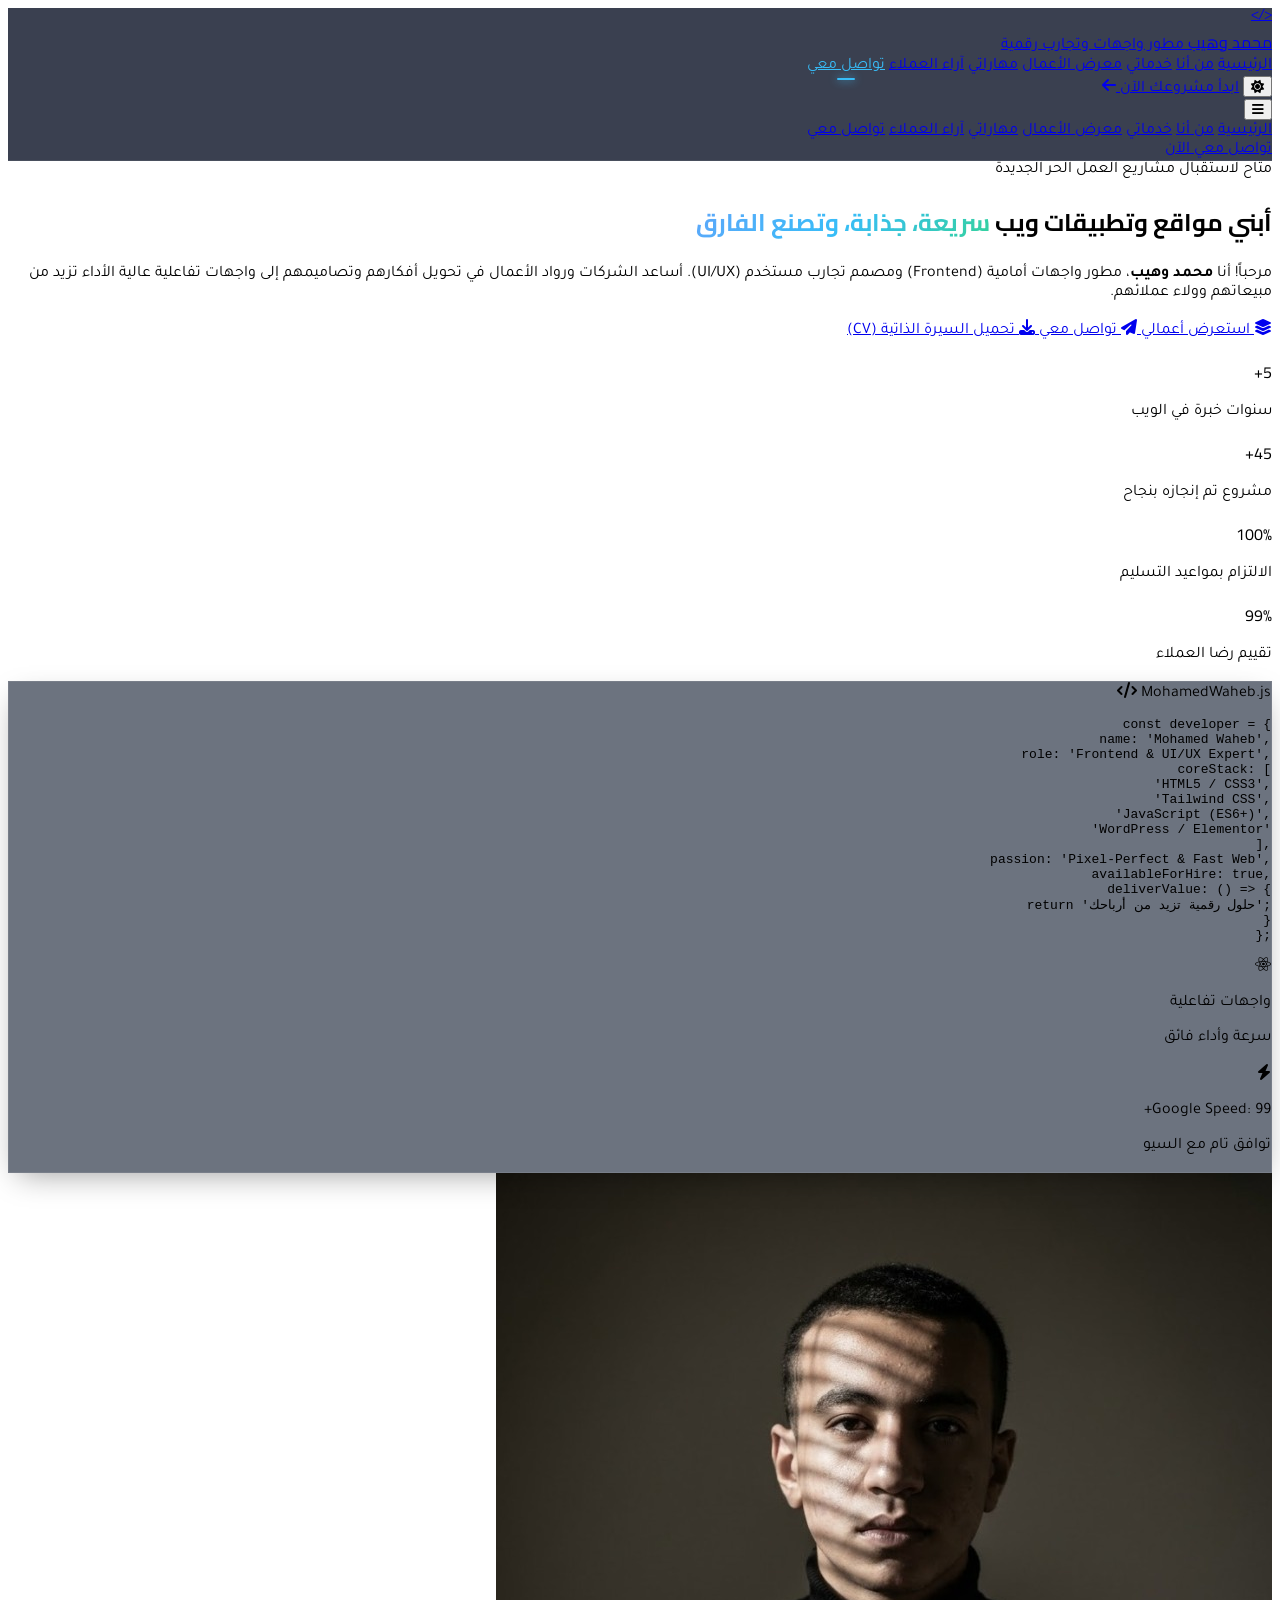
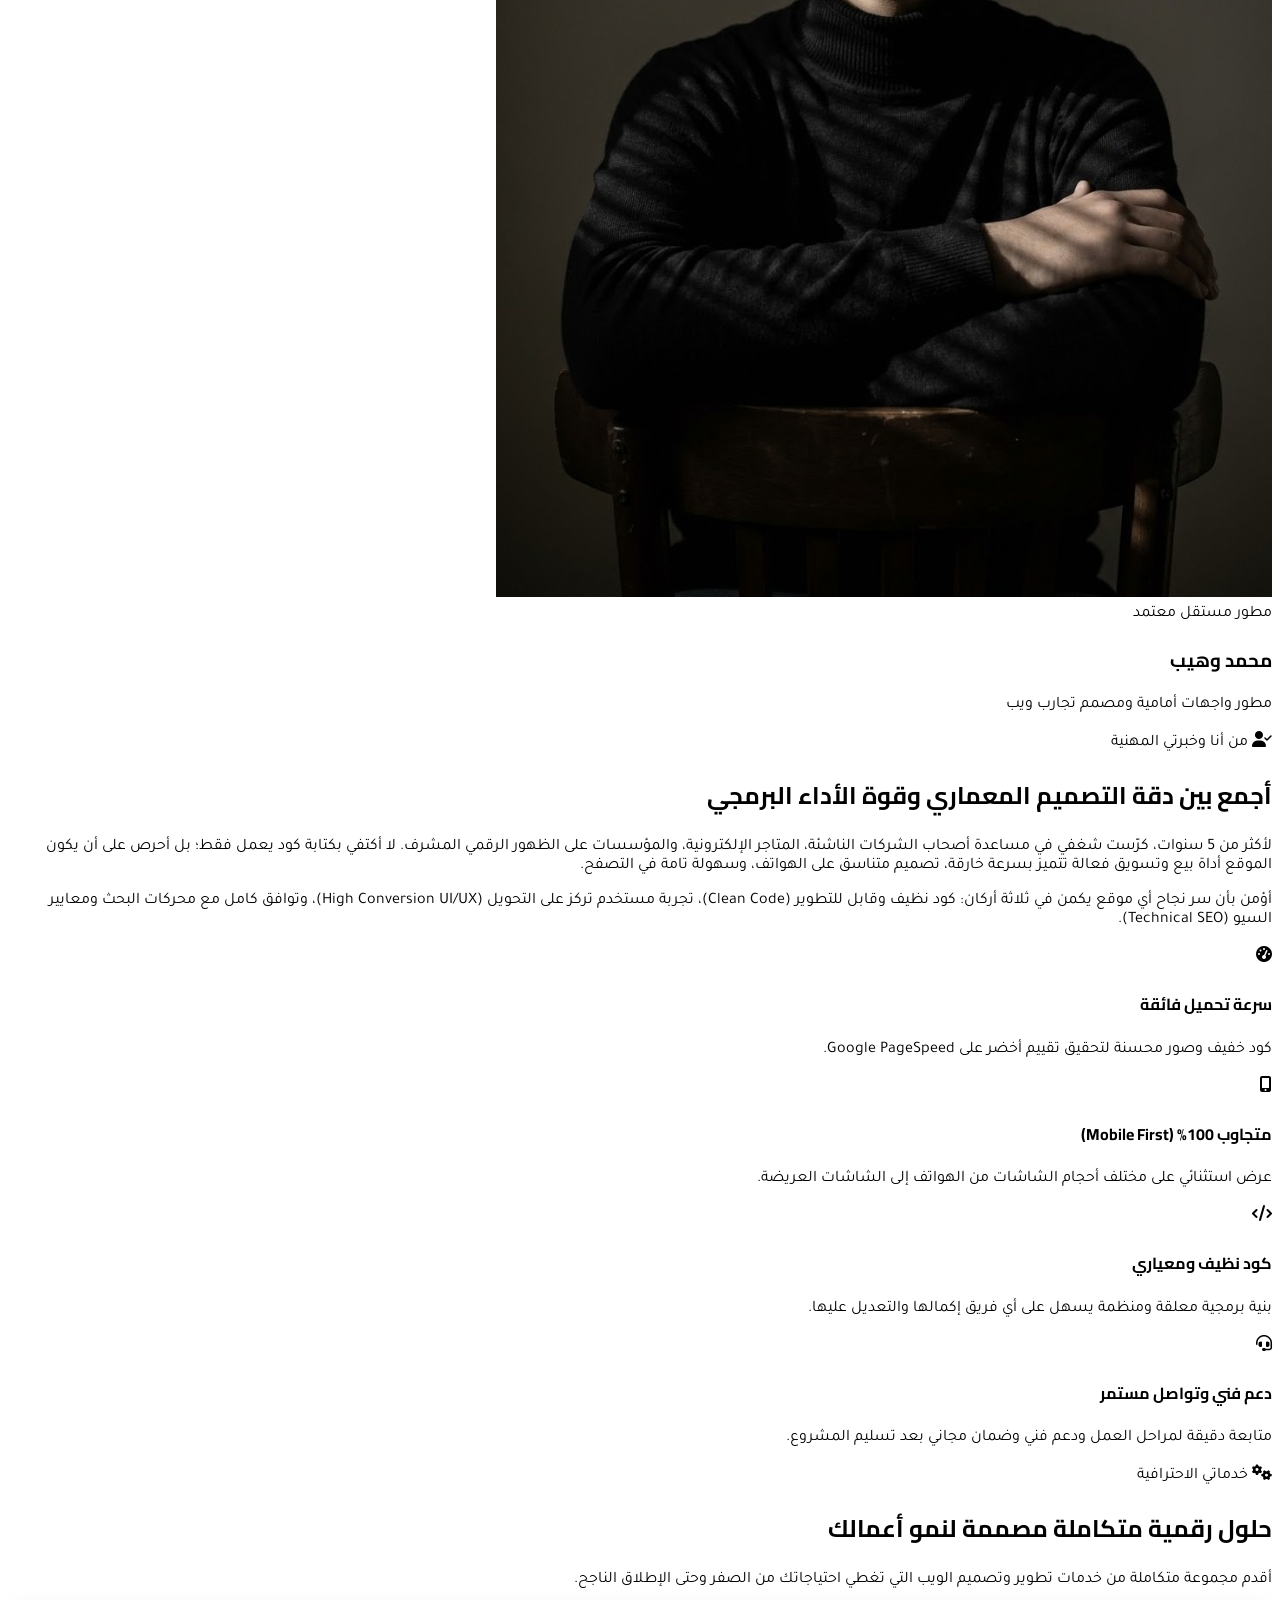
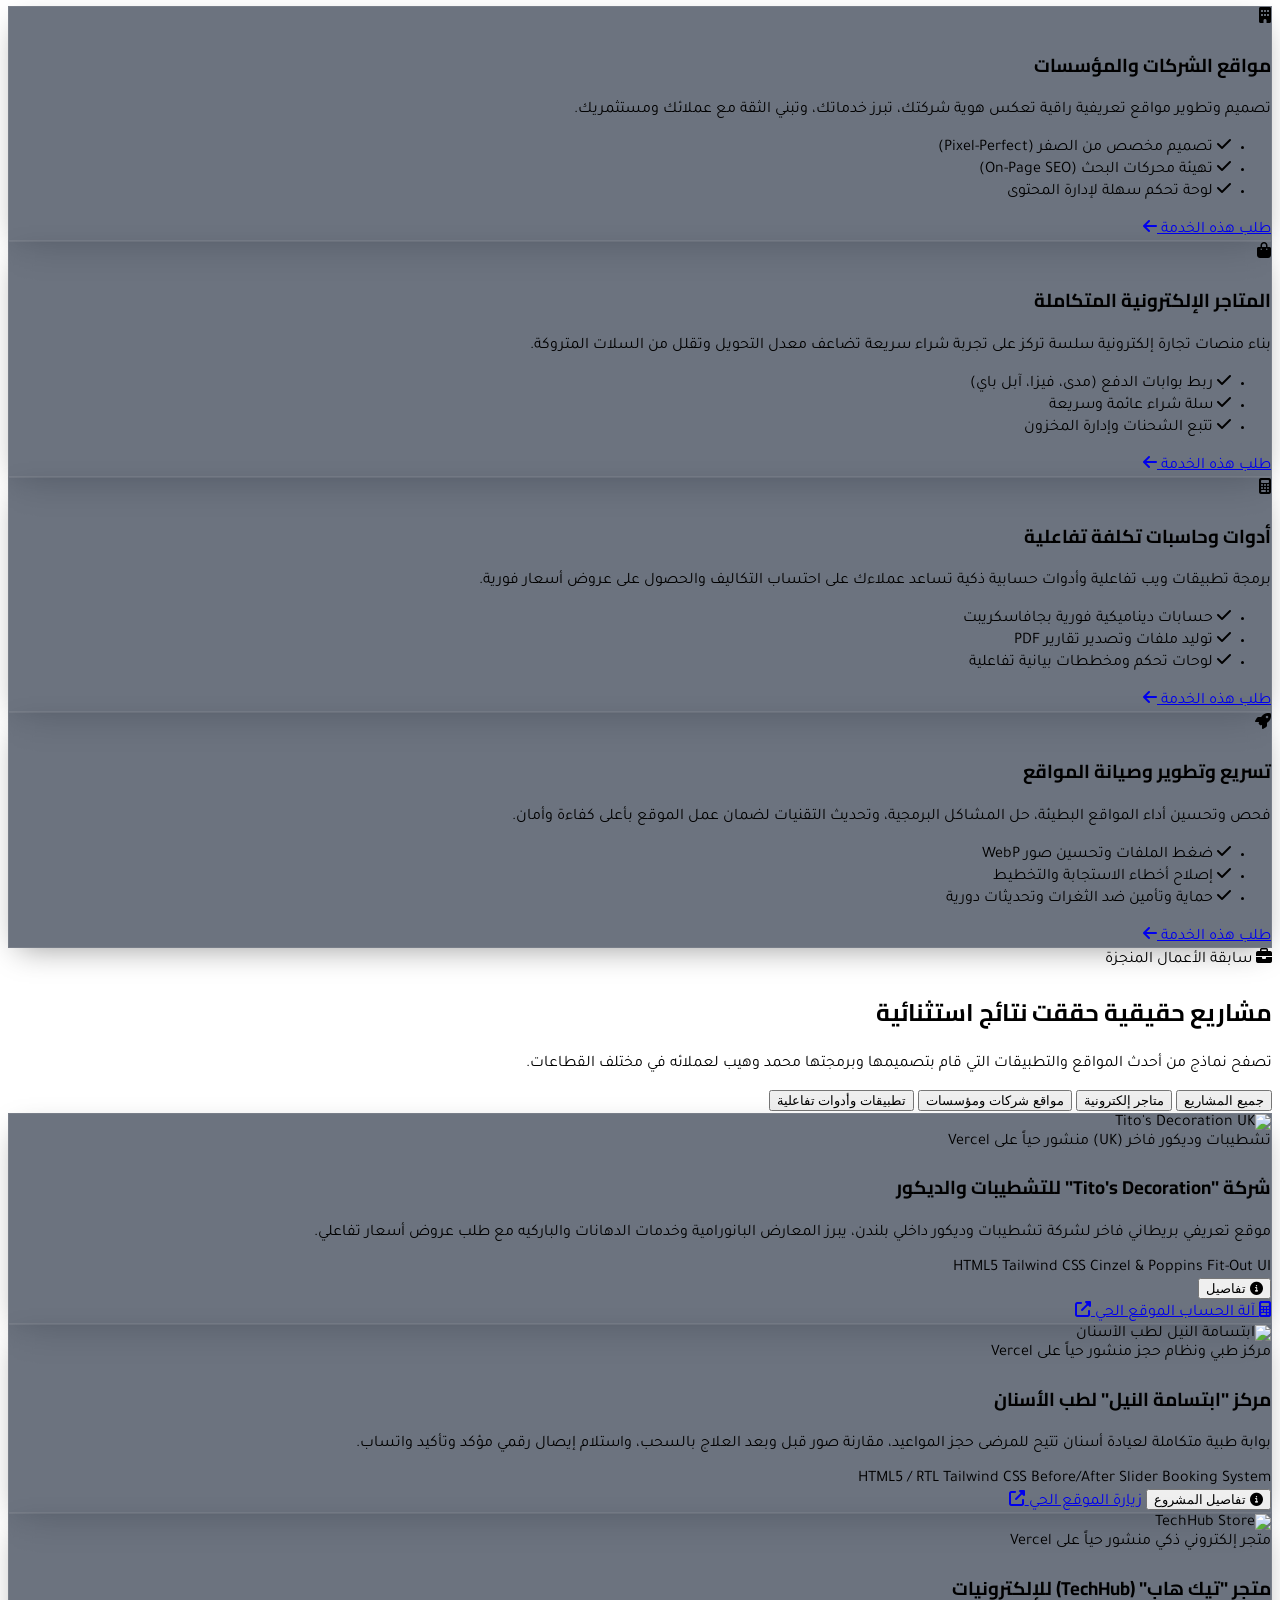
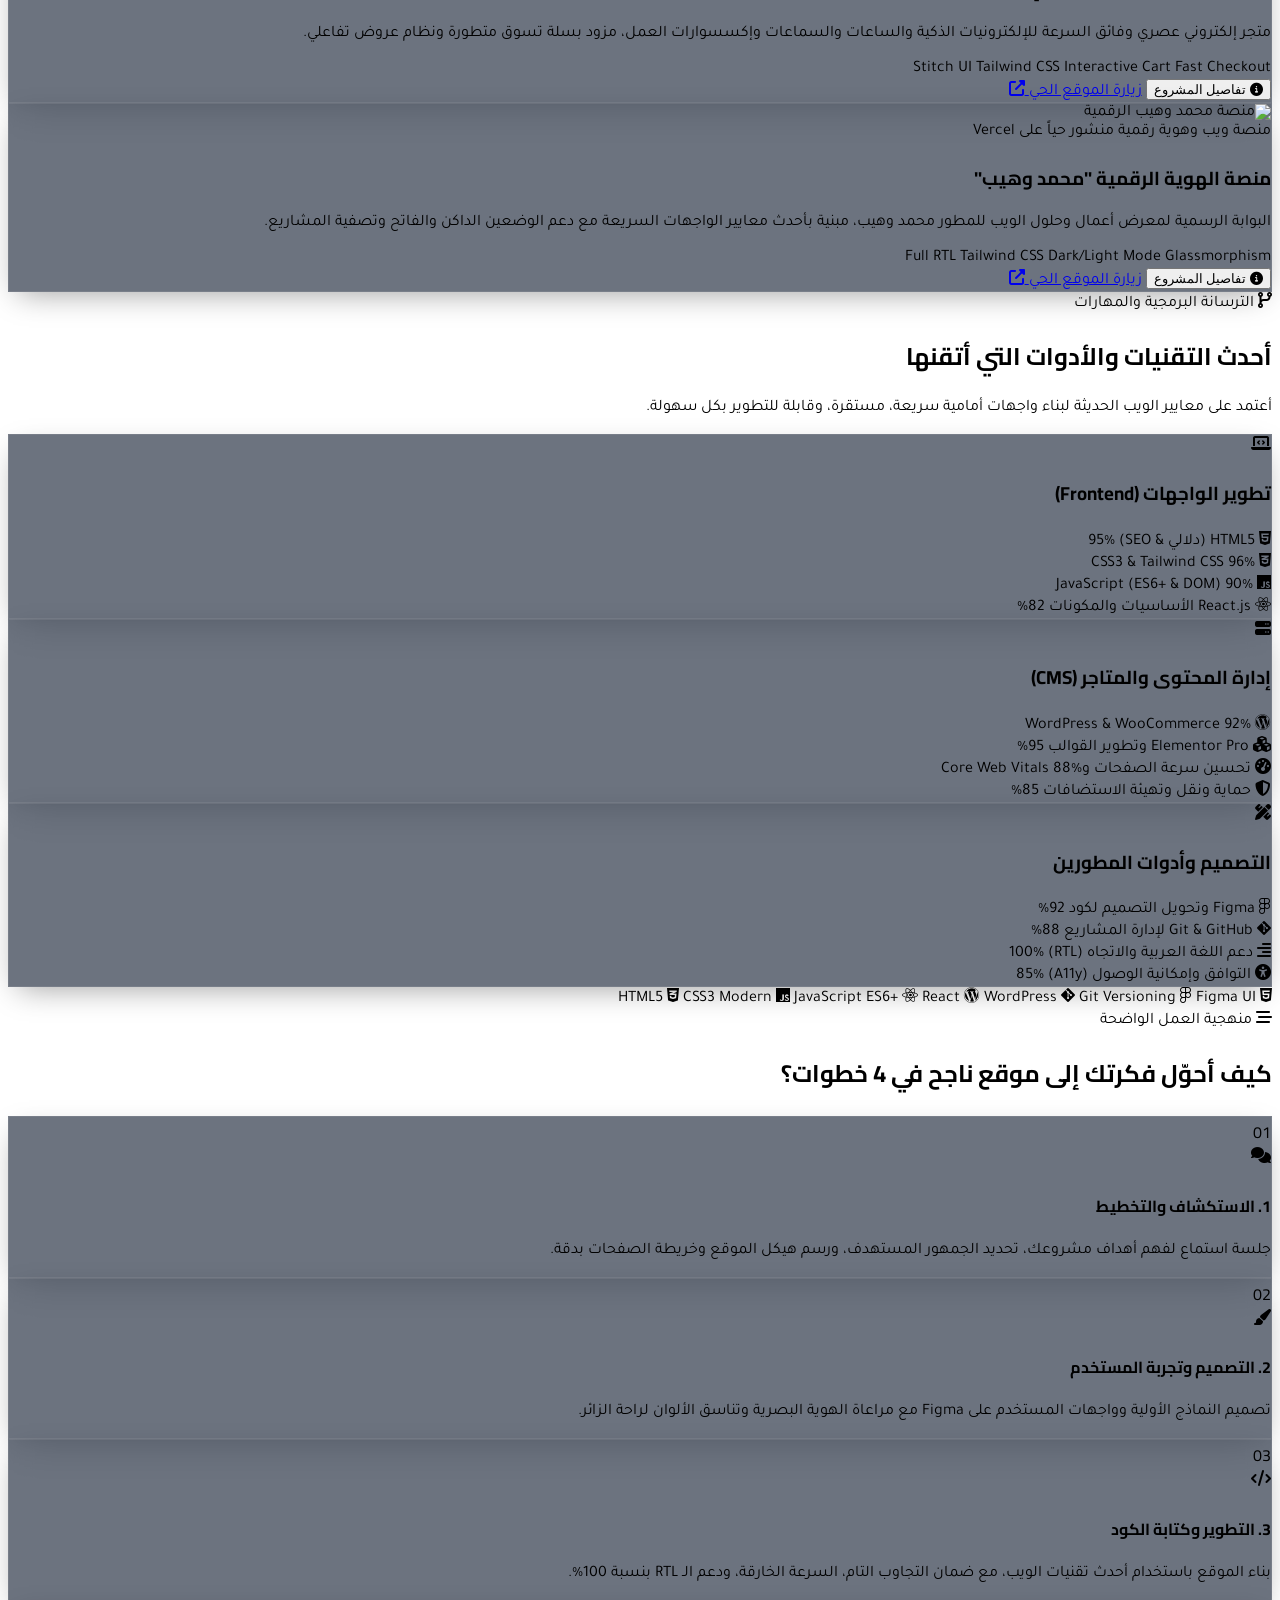
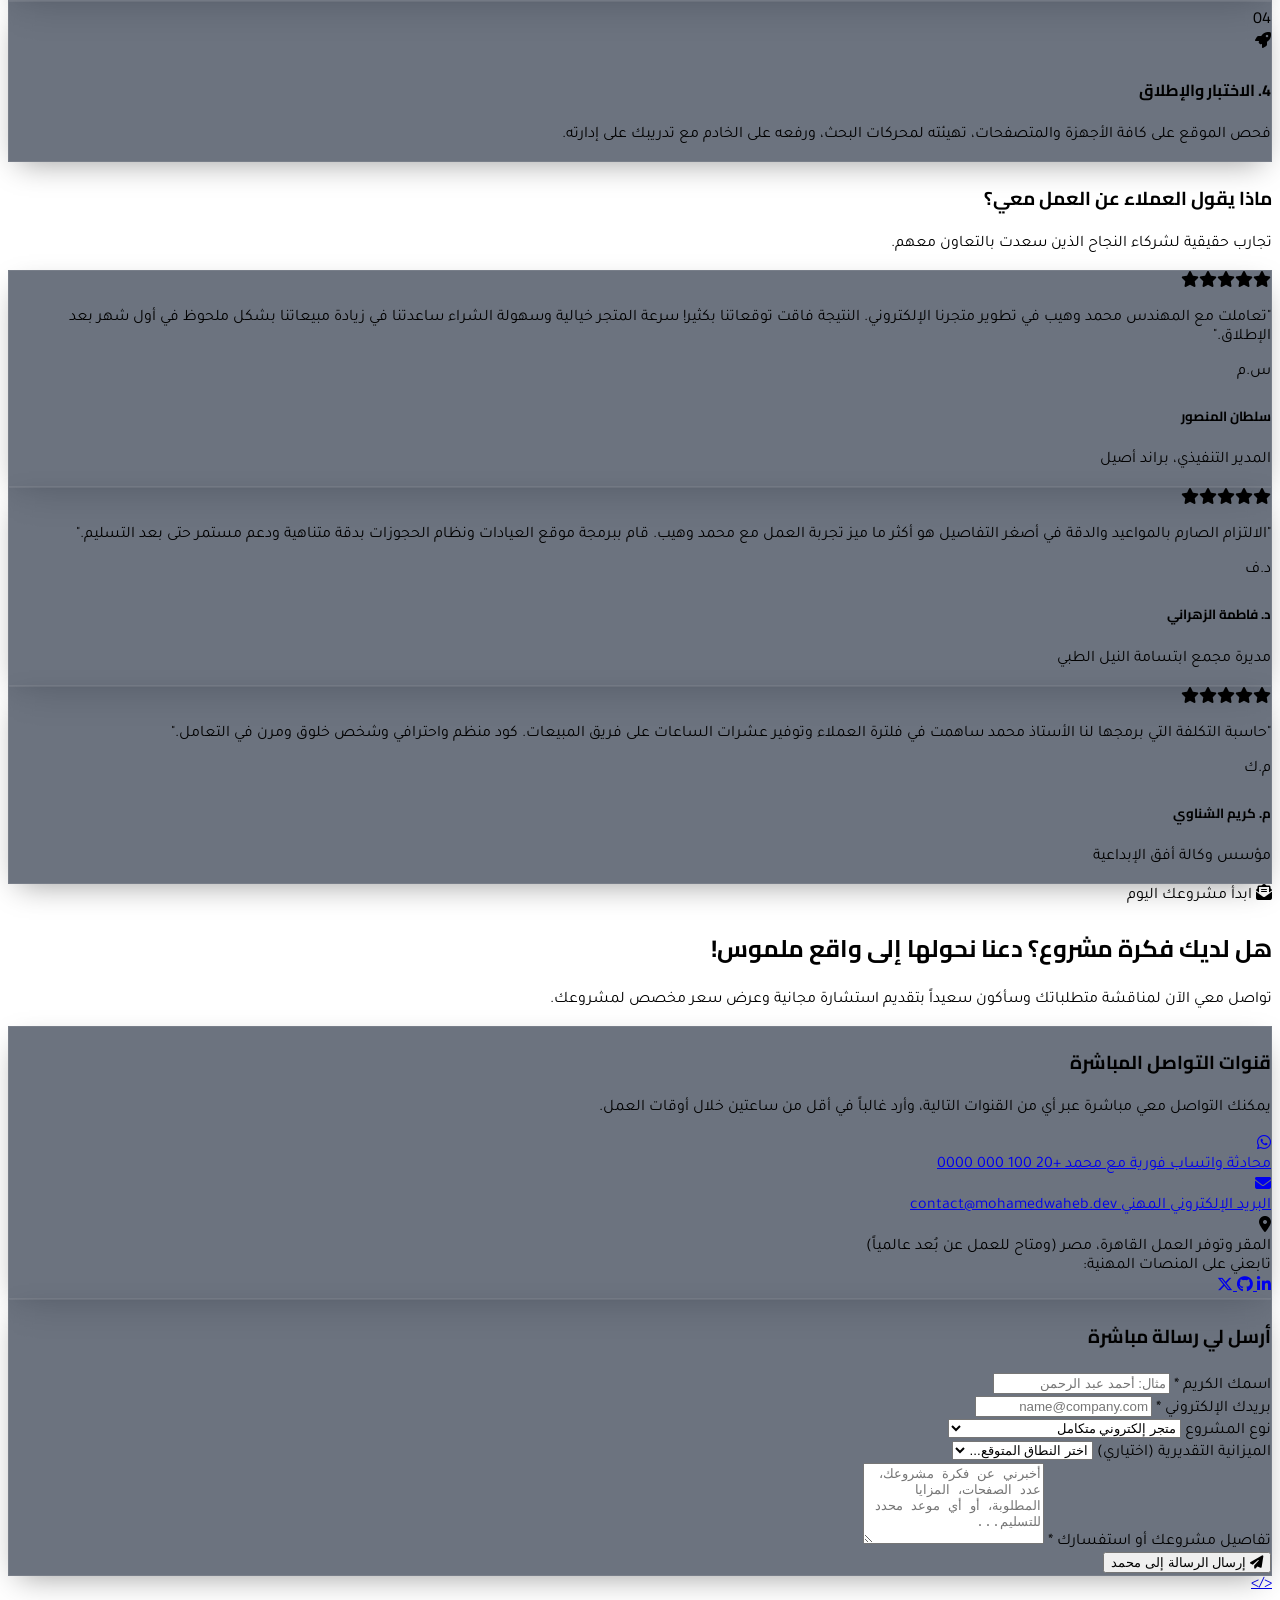
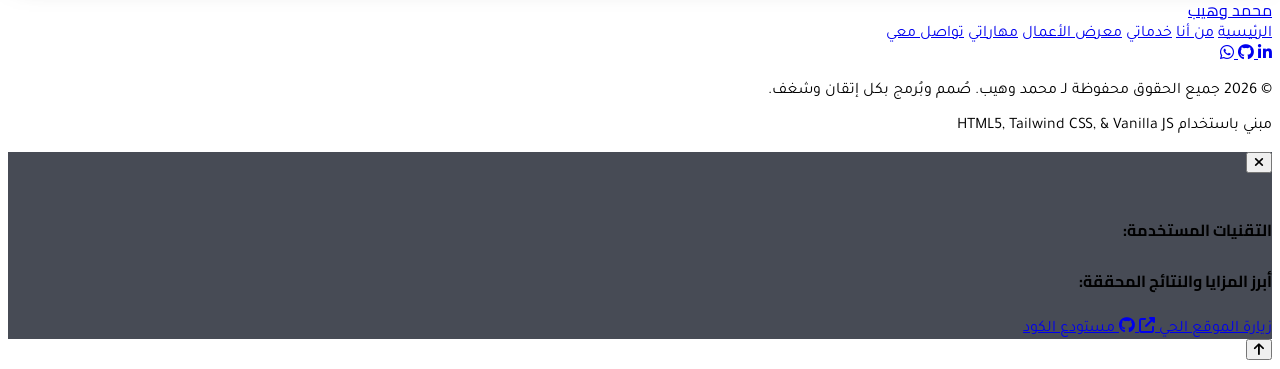
==== commit 07614dbc: "feat: update portfolio with Mohamed Waheb personal photo" ====
--- a/mohamed-waheb.html
+++ b/mohamed-waheb.html
@@ -490,7 +490,7 @@
         <!-- الصورة الرمزية ومربعات الثقة -->
         <div class="lg:col-span-5 space-y-6">
           <div class="relative rounded-3xl overflow-hidden border border-slate-700/80 shadow-2xl group">
-            <img src="https://images.unsplash.com/photo-1507003211169-0a1dd7228f2d?auto=format&fit=crop&w=700&q=80" alt="محمد وهيب مطور واجهات" class="w-full h-96 object-cover object-center group-hover:scale-105 transition-transform duration-500">
+            <img src="images/mohamed-waheb.jpg" alt="محمد وهيب - مطور ومصمم واجهات ويب" class="w-full h-96 object-cover object-top group-hover:scale-105 transition-transform duration-500">
             <div class="absolute inset-0 bg-gradient-to-t from-slate-950 via-slate-950/40 to-transparent"></div>
             
             <div class="absolute bottom-6 right-6 left-6 text-right">
